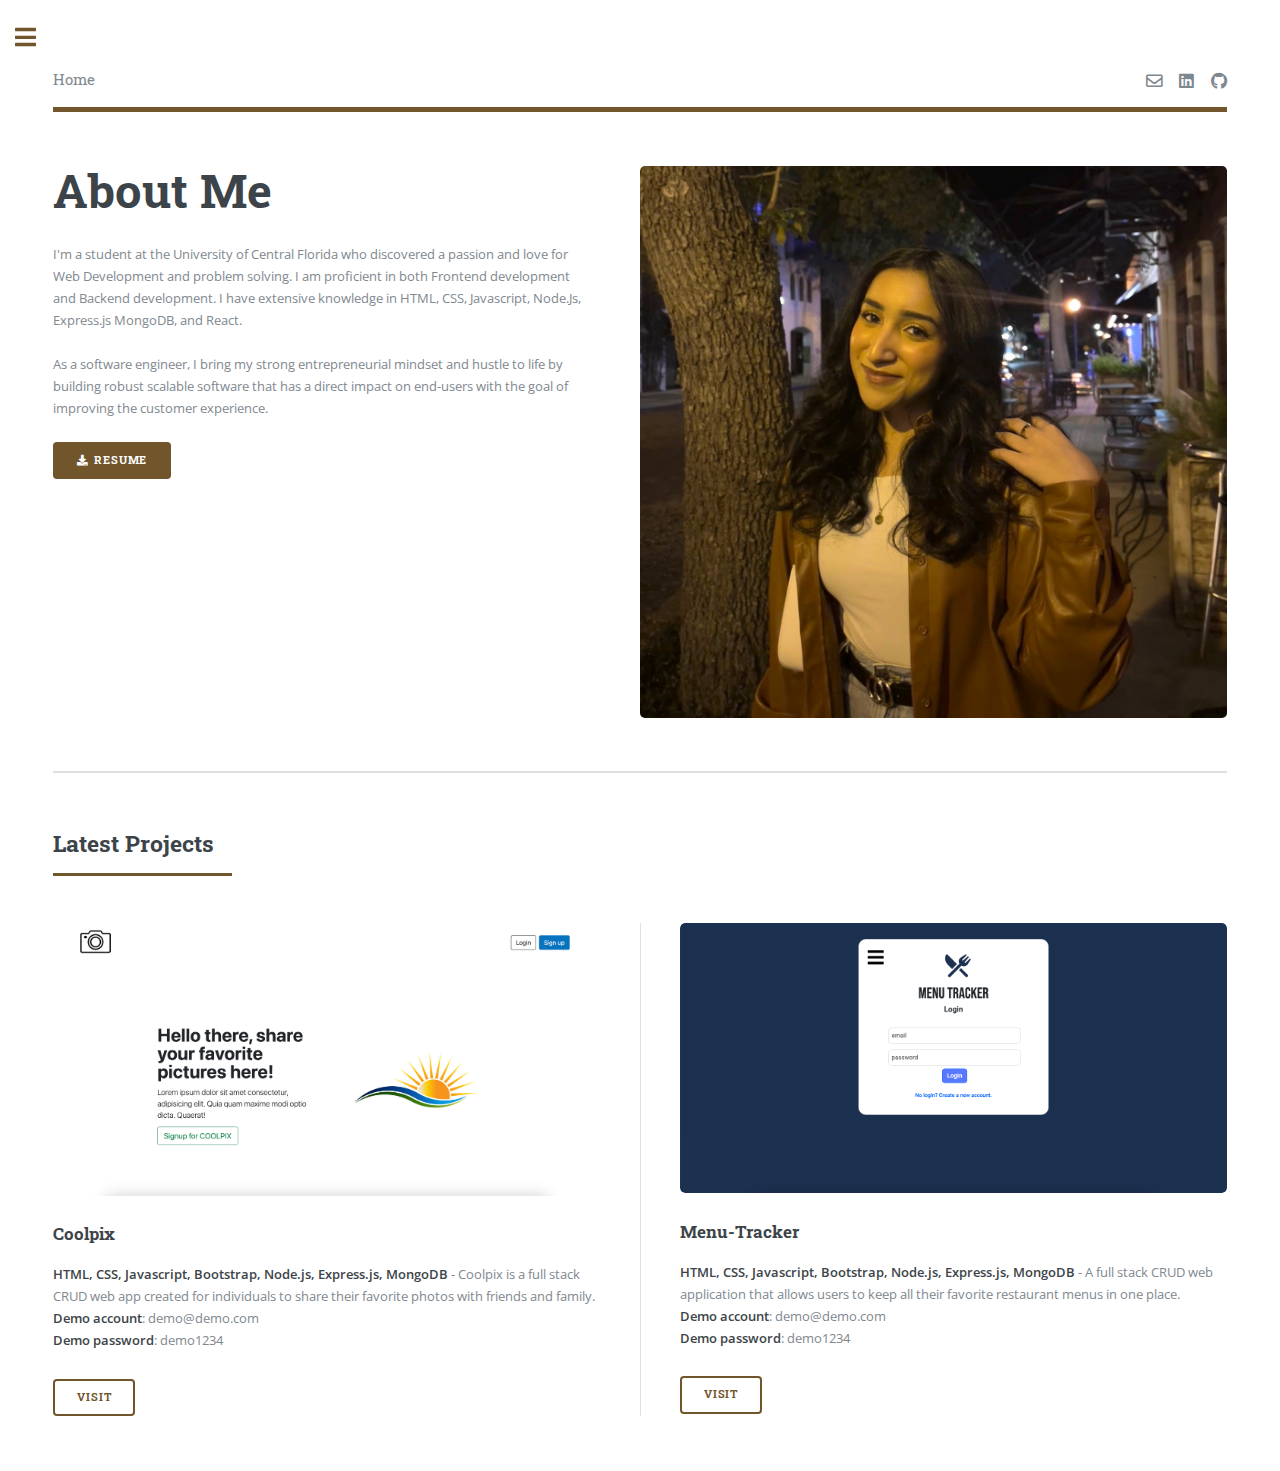
==== aboutme.html @ aa2e0d95 "updated resume" ====
<!DOCTYPE HTML>
<html>
	<head>
		<title>Fatima Basharat Portfolio</title>
		<meta charset="utf-8" />
		<meta name="viewport" content="width=device-width, initial-scale=1, user-scalable=no" />
		<link rel="stylesheet" href="assets/css/main.css" />
		
		<meta name="author" content="Fatima Basharat">
		<meta name="description" content="Fatima Basharat' Portfolio, Projects">
		<meta name="keywords" content="fatima, basharat, projects, javascript, node.js, express.js">
		
		

<!-- FAVICON FILES -->
<link href="images/icons/fav/favicon.ico" rel="shortcut icon">
<link href="images/icons/fav/favicon-16x16.png" rel="shortcut icon" sizes="16x16">
<link href="images/icons/fav/favicon-32x32.png" rel="shortcut icon" sizes="32x32">
<link href="images/icons/fav/apple-touch-icon-192x192.png" rel="apple-touch-icon" sizes="192x192">
<link href="images/icons/fav/apple-touch-icon-512x512.png" rel="apple-touch-icon" sizes="512x512">
<link href="images/icons/fav/apple-touch-icon.png" rel="apple-touch-icon">
		
 
	</head>
	<body id="container" class="is-preload">

		<!-- Wrapper -->
			<div id="wrapper">

				<!-- Main -->
					<div id="main">
						<div class="inner">

							<!-- Header -->
								<header id="header">
									<a href="index.html" class="logo">Home</a>
									<ul class="icons">
										<li><a name="Send Email" title="Send Email" href="mailto:fatimabasharat@knights.ucf.edu" class="icon fa-envelope"><span class="label">Email</span></a></li>
											<li><a title="Linked-In" target="_blank" href="https://www.linkedin.com/in/fatima-basharat-00a7381bb" class="icon brands fa-linkedin"><span class="label">Linked-In</span></a></li>
											<li><a title="Github" target="_blank" href="https://github.com/fatima-basharat" class="icon brands fa-github"><span class="label">Github</span></a></li>
										</ul>
								</header>

							<!-- Banner -->
								<section id="banner">
									<div class="content">
										<header>
											<h1>About Me</h1>
<span>I'm a student at the University of Central Florida who discovered a passion and love for Web Development and problem solving. I am proficient in both Frontend development and Backend development. I have extensive knowledge in HTML, CSS, Javascript, Node.Js, Express.js MongoDB, and React.</span><br /><br />
<span>As a software engineer, I bring my strong entrepreneurial mindset and hustle to life by building robust scalable software that has a direct impact on end-users with the goal of improving the customer experience.</span> <br /><br />

										</header>
										<!-- <p>Mini Del-Blurb saying why anyone would want to click on that button below and learn more about me.</p> -->
										<ul class="actions">
											<li><a href="Fatima Basharat Resume.pdf" download="Fatima Basharat Resume" class="button primary icon solid fa-download">Resume</a></li>
										</ul>
									</div>
									<span class="image object">
										<img src="images/myphoto.jpg" alt="" />
									</span>
								</section>


							<!-- Section -->
							<section>
								<header class="major">
									<h2>Latest Projects</h2>
								</header>
								<div class="posts">
								<article>
									<a a target="_blank" href="https://coolpix.onrender.com/" class="image"><img src="images/coolpix-pic.png" alt="" /></a>
									<h3>Coolpix</h3>
									<p><strong>HTML, CSS, Javascript, Bootstrap, Node.js, Express.js, MongoDB</strong> - Coolpix is a full stack CRUD web app created for individuals to share their favorite photos with friends and family.<br><strong>Demo account</strong>: demo@demo.com<br><strong>Demo password</strong>: demo1234</p>
									<ul class="actions">
										<li><a name="Coolpix" target="_blank" href="https://coolpix.onrender.com/" class="button">Visit</a></li>
									</ul>
								</article>

					
								<article>
									<a target="_blank" href="https://menu-app-uwjg.onrender.com/" class="image"><img src="images/menutracker.png" alt="" /></a>
									<h3>Menu-Tracker</h3>
									<p><strong>HTML, CSS, Javascript, Bootstrap, Node.js, Express.js, MongoDB</strong> - A full stack CRUD web application that allows users to keep all their favorite restaurant menus in one place.<br><strong>Demo account</strong>: demo@demo.com<br><strong>Demo password</strong>: demo1234</p>
									<ul class="actions">
										<li><a name="Menu-Tracker"  target="_blank" href="https://menu-app-uwjg.onrender.com/" class="button">Visit</a></li>
									</ul>
								</article>
							</div>
							</section>
						</div>
					</div>

				<!-- Sidebar -->
				<div id="sidebar">
					<div class="inner">
						<!-- Section -->
							<section>
								<header class="major">
									<h2>Get in touch</h2>
								</header>
								<p>Reach out and let's start a conversation!</p>
								<ul class="contact">
									<li class="icon solid fa-envelope"><a name="Email" target="_blank" href="mailto:fatimabasharat@knights.ucf.edu">fatimabasharat@knights.ucf.edu</a></li>
									<li class="icon brands fa-linkedin"><a name="Linked-In" target="_blank" href="https://linkedin.com/in/fatima-basharat-00a7381bb">LinkedIn</a></li>
									<li class="icon brands fa-github"><a name="Github" target="_blank" href="https://github.com/fatima-basharat">Github</a></li>
							  </ul>
							</section>

			
					</div>
				</div>

			</div>

		<!-- Scripts -->
			<script src="assets/js/jquery.min.js"></script>
			<script src="assets/js/browser.min.js"></script>
			<script src="assets/js/breakpoints.min.js"></script>
			<script src="assets/js/util.js"></script>
			<script src="https://cdnjs.cloudflare.com/ajax/libs/gsap/3.8.0/gsap.min.js"></script>
			<script src="assets/js/main.js"></script>
	</body>
	<!--Editorial by HTML5 UP-->
</html>
---- assets/css/main.css ----
@import url(fontawesome-all.min.css);
@import url("https://fonts.googleapis.com/css?family=Open+Sans:400,600,400italic,600italic|Roboto+Slab:400,700");
/*
	Editorial by HTML5 UP
	html5up.net | @ajlkn
	Free for personal and commercial use under the CCA 3.0 license (html5up.net/license)
*/
html, body, div, span, applet, object,
iframe, h1, h2, h3, h4, h5, h6, p, blockquote,
pre, a, abbr, acronym, address, big, cite,
code, del, dfn, em, img, ins, kbd, q, s, samp,
small, strike, strong, sub, sup, tt, var, b,
u, i, center, dl, dt, dd, ol, ul, li, fieldset,
form, label, legend, table, caption, tbody,
tfoot, thead, tr, th, td, article, aside,
canvas, details, embed, figure, figcaption,
footer, header, hgroup, menu, nav, output, ruby,
section, summary, time, mark, audio, video {
  margin: 0;
  padding: 0;
  border: 0;
  font-size: 100%;
  font: inherit;
  vertical-align: baseline; }

article, aside, details, figcaption, figure,
footer, header, hgroup, menu, nav, section {
  display: block; }

body {
  line-height: 1; }

ol, ul {
  list-style: none; }

blockquote, q {
  quotes: none; }
  blockquote:before, blockquote:after, q:before, q:after {
    content: '';
    content: none; }

table {
  border-collapse: collapse;
  border-spacing: 0; }

body {
  -webkit-text-size-adjust: none; }

mark {
  background-color: transparent;
  color: inherit; }

input::-moz-focus-inner {
  border: 0;
  padding: 0; }

input, select, textarea {
  -moz-appearance: none;
  -webkit-appearance: none;
  -ms-appearance: none;
  appearance: none; }

/* Basic */
@-ms-viewport {
  width: device-width; }

body {
  -ms-overflow-style: scrollbar; }

@media screen and (max-width: 480px) {
  html, body {
    min-width: 320px; } }

html {
  box-sizing: border-box; }

*, *:before, *:after {
  box-sizing: inherit; }

body {
  background: #ffffff; }
  body.is-preload *, body.is-preload *:before, body.is-preload *:after, body.is-resizing *, body.is-resizing *:before, body.is-resizing *:after {
    -moz-animation: none !important;
    -webkit-animation: none !important;
    -ms-animation: none !important;
    animation: none !important;
    -moz-transition: none !important;
    -webkit-transition: none !important;
    -ms-transition: none !important;
    transition: none !important; }

/* Type */
body, input, select, textarea {
  color: #7f888f;
  font-family: "Open Sans", sans-serif;
  font-size: 13pt;
  font-weight: 400;
  line-height: 1.65; }
  @media screen and (max-width: 1680px) {
    body, input, select, textarea {
      font-size: 11pt; } }
  @media screen and (max-width: 1280px) {
    body, input, select, textarea {
      font-size: 10pt; } }
  @media screen and (max-width: 360px) {
    body, input, select, textarea {
      font-size: 9pt; } }

a {
  -moz-transition: color 0.2s ease-in-out, border-bottom-color 0.2s ease-in-out;
  -webkit-transition: color 0.2s ease-in-out, border-bottom-color 0.2s ease-in-out;
  -ms-transition: color 0.2s ease-in-out, border-bottom-color 0.2s ease-in-out;
  transition: color 0.2s ease-in-out, border-bottom-color 0.2s ease-in-out;
  border-bottom: dotted 1px;
  /* color: #f56a6a; */
  color: rgb(113,85,43);
  text-decoration: none; }
  a:hover {
    border-bottom-color: rgb(113,85,43);
    color: rgb(113,85,43) !important; }
    a:hover strong {
      color: inherit; }

strong, b {
  color: #3d4449;
  font-weight: 600; }

em, i {
  font-style: italic; }

p {
  margin: 0 0 2em 0; }

h1, h2, h3, h4, h5, h6 {
  color: #3d4449;
  font-family: "Roboto Slab", serif;
  font-weight: 700;
  line-height: 1.5;
  margin: 0 0 1em 0; }
  h1 a, h2 a, h3 a, h4 a, h5 a, h6 a {
    color: inherit;
    text-decoration: none;
    border-bottom: 0; }

h1 {
  font-size: 4em;
  margin: 0 0 0.5em 0;
  line-height: 1.3; }

h2 {
  font-size: 1.75em; }

h3 {
  font-size: 1.25em; }

h4 {
  font-size: 1.1em; }

h5 {
  font-size: 0.9em; }

h6 {
  font-size: 0.7em; }

@media screen and (max-width: 1680px) {
  h1 {
    font-size: 3.5em; } }

@media screen and (max-width: 980px) {
  h1 {
    font-size: 3.25em; } }

@media screen and (max-width: 736px) {
  h1 {
    font-size: 2em;
    line-height: 1.4; }
  h2 {
    font-size: 1.5em; } }

sub {
  font-size: 0.8em;
  position: relative;
  top: 0.5em; }

sup {
  font-size: 0.8em;
  position: relative;
  top: -0.5em; }

blockquote {
  border-left: solid 3px rgba(210, 215, 217, 0.75);
  font-style: italic;
  margin: 0 0 2em 0;
  padding: 0.5em 0 0.5em 2em; }

code {
  background: rgba(230, 235, 237, 0.25);
  border-radius: 0.375em;
  border: solid 1px rgba(210, 215, 217, 0.75);
  font-family: "Courier New", monospace;
  font-size: 0.9em;
  margin: 0 0.25em;
  padding: 0.25em 0.65em; }

pre {
  -webkit-overflow-scrolling: touch;
  font-family: "Courier New", monospace;
  font-size: 0.9em;
  margin: 0 0 2em 0; }
  pre code {
    display: block;
    line-height: 1.75;
    padding: 1em 1.5em;
    overflow-x: auto; }

hr {
  border: 0;
  border-bottom: solid 1px rgb(113,85,43);
  margin: 2em 0; }
  hr.major {
    margin: 3em 0; }

.align-left {
  text-align: left; }

.align-center {
  text-align: center; }

.align-right {
  text-align: right; }

/* Row */
.row {
  display: flex;
  flex-wrap: wrap;
  box-sizing: border-box;
  align-items: stretch; }
  .row > * {
    box-sizing: border-box; }
  .row.gtr-uniform > * > :last-child {
    margin-bottom: 0; }
  .row.aln-left {
    justify-content: flex-start; }
  .row.aln-center {
    justify-content: center; }
  .row.aln-right {
    justify-content: flex-end; }
  .row.aln-top {
    align-items: flex-start; }
  .row.aln-middle {
    align-items: center; }
  .row.aln-bottom {
    align-items: flex-end; }
  .row > .imp {
    order: -1; }
  .row > .col-1 {
    width: 8.33333%; }
  .row > .off-1 {
    margin-left: 8.33333%; }
  .row > .col-2 {
    width: 16.66667%; }
  .row > .off-2 {
    margin-left: 16.66667%; }
  .row > .col-3 {
    width: 25%; }
  .row > .off-3 {
    margin-left: 25%; }
  .row > .col-4 {
    width: 33.33333%; }
  .row > .off-4 {
    margin-left: 33.33333%; }
  .row > .col-5 {
    width: 41.66667%; }
  .row > .off-5 {
    margin-left: 41.66667%; }
  .row > .col-6 {
    width: 50%; }
  .row > .off-6 {
    margin-left: 50%; }
  .row > .col-7 {
    width: 58.33333%; }
  .row > .off-7 {
    margin-left: 58.33333%; }
  .row > .col-8 {
    width: 66.66667%; }
  .row > .off-8 {
    margin-left: 66.66667%; }
  .row > .col-9 {
    width: 75%; }
  .row > .off-9 {
    margin-left: 75%; }
  .row > .col-10 {
    width: 83.33333%; }
  .row > .off-10 {
    margin-left: 83.33333%; }
  .row > .col-11 {
    width: 91.66667%; }
  .row > .off-11 {
    margin-left: 91.66667%; }
  .row > .col-12 {
    width: 100%; }
  .row > .off-12 {
    margin-left: 100%; }
  .row.gtr-0 {
    margin-top: 0;
    margin-left: 0em; }
    .row.gtr-0 > * {
      padding: 0 0 0 0em; }
    .row.gtr-0.gtr-uniform {
      margin-top: 0em; }
      .row.gtr-0.gtr-uniform > * {
        padding-top: 0em; }
  .row.gtr-25 {
    margin-top: 0;
    margin-left: -0.375em; }
    .row.gtr-25 > * {
      padding: 0 0 0 0.375em; }
    .row.gtr-25.gtr-uniform {
      margin-top: -0.375em; }
      .row.gtr-25.gtr-uniform > * {
        padding-top: 0.375em; }
  .row.gtr-50 {
    margin-top: 0;
    margin-left: -0.75em; }
    .row.gtr-50 > * {
      padding: 0 0 0 0.75em; }
    .row.gtr-50.gtr-uniform {
      margin-top: -0.75em; }
      .row.gtr-50.gtr-uniform > * {
        padding-top: 0.75em; }
  .row {
    margin-top: 0;
    margin-left: -1.5em; }
    .row > * {
      padding: 0 0 0 1.5em; }
    .row.gtr-uniform {
      margin-top: -1.5em; }
      .row.gtr-uniform > * {
        padding-top: 1.5em; }
  .row.gtr-150 {
    margin-top: 0;
    margin-left: -2.25em; }
    .row.gtr-150 > * {
      padding: 0 0 0 2.25em; }
    .row.gtr-150.gtr-uniform {
      margin-top: -2.25em; }
      .row.gtr-150.gtr-uniform > * {
        padding-top: 2.25em; }
  .row.gtr-200 {
    margin-top: 0;
    margin-left: -3em; }
    .row.gtr-200 > * {
      padding: 0 0 0 3em; }
    .row.gtr-200.gtr-uniform {
      margin-top: -3em; }
      .row.gtr-200.gtr-uniform > * {
        padding-top: 3em; }
  @media screen and (max-width: 1680px) {
    .row {
      display: flex;
      flex-wrap: wrap;
      box-sizing: border-box;
      align-items: stretch; }
      .row > * {
        box-sizing: border-box; }
      .row.gtr-uniform > * > :last-child {
        margin-bottom: 0; }
      .row.aln-left {
        justify-content: flex-start; }
      .row.aln-center {
        justify-content: center; }
      .row.aln-right {
        justify-content: flex-end; }
      .row.aln-top {
        align-items: flex-start; }
      .row.aln-middle {
        align-items: center; }
      .row.aln-bottom {
        align-items: flex-end; }
      .row > .imp-xlarge {
        order: -1; }
      .row > .col-1-xlarge {
        width: 8.33333%; }
      .row > .off-1-xlarge {
        margin-left: 8.33333%; }
      .row > .col-2-xlarge {
        width: 16.66667%; }
      .row > .off-2-xlarge {
        margin-left: 16.66667%; }
      .row > .col-3-xlarge {
        width: 25%; }
      .row > .off-3-xlarge {
        margin-left: 25%; }
      .row > .col-4-xlarge {
        width: 33.33333%; }
      .row > .off-4-xlarge {
        margin-left: 33.33333%; }
      .row > .col-5-xlarge {
        width: 41.66667%; }
      .row > .off-5-xlarge {
        margin-left: 41.66667%; }
      .row > .col-6-xlarge {
        width: 50%; }
      .row > .off-6-xlarge {
        margin-left: 50%; }
      .row > .col-7-xlarge {
        width: 58.33333%; }
      .row > .off-7-xlarge {
        margin-left: 58.33333%; }
      .row > .col-8-xlarge {
        width: 66.66667%; }
      .row > .off-8-xlarge {
        margin-left: 66.66667%; }
      .row > .col-9-xlarge {
        width: 75%; }
      .row > .off-9-xlarge {
        margin-left: 75%; }
      .row > .col-10-xlarge {
        width: 83.33333%; }
      .row > .off-10-xlarge {
        margin-left: 83.33333%; }
      .row > .col-11-xlarge {
        width: 91.66667%; }
      .row > .off-11-xlarge {
        margin-left: 91.66667%; }
      .row > .col-12-xlarge {
        width: 100%; }
      .row > .off-12-xlarge {
        margin-left: 100%; }
      .row.gtr-0 {
        margin-top: 0;
        margin-left: 0em; }
        .row.gtr-0 > * {
          padding: 0 0 0 0em; }
        .row.gtr-0.gtr-uniform {
          margin-top: 0em; }
          .row.gtr-0.gtr-uniform > * {
            padding-top: 0em; }
      .row.gtr-25 {
        margin-top: 0;
        margin-left: -0.375em; }
        .row.gtr-25 > * {
          padding: 0 0 0 0.375em; }
        .row.gtr-25.gtr-uniform {
          margin-top: -0.375em; }
          .row.gtr-25.gtr-uniform > * {
            padding-top: 0.375em; }
      .row.gtr-50 {
        margin-top: 0;
        margin-left: -0.75em; }
        .row.gtr-50 > * {
          padding: 0 0 0 0.75em; }
        .row.gtr-50.gtr-uniform {
          margin-top: -0.75em; }
          .row.gtr-50.gtr-uniform > * {
            padding-top: 0.75em; }
      .row {
        margin-top: 0;
        margin-left: -1.5em; }
        .row > * {
          padding: 0 0 0 1.5em; }
        .row.gtr-uniform {
          margin-top: -1.5em; }
          .row.gtr-uniform > * {
            padding-top: 1.5em; }
      .row.gtr-150 {
        margin-top: 0;
        margin-left: -2.25em; }
        .row.gtr-150 > * {
          padding: 0 0 0 2.25em; }
        .row.gtr-150.gtr-uniform {
          margin-top: -2.25em; }
          .row.gtr-150.gtr-uniform > * {
            padding-top: 2.25em; }
      .row.gtr-200 {
        margin-top: 0;
        margin-left: -3em; }
        .row.gtr-200 > * {
          padding: 0 0 0 3em; }
        .row.gtr-200.gtr-uniform {
          margin-top: -3em; }
          .row.gtr-200.gtr-uniform > * {
            padding-top: 3em; } }
  @media screen and (max-width: 1280px) {
    .row {
      display: flex;
      flex-wrap: wrap;
      box-sizing: border-box;
      align-items: stretch; }
      .row > * {
        box-sizing: border-box; }
      .row.gtr-uniform > * > :last-child {
        margin-bottom: 0; }
      .row.aln-left {
        justify-content: flex-start; }
      .row.aln-center {
        justify-content: center; }
      .row.aln-right {
        justify-content: flex-end; }
      .row.aln-top {
        align-items: flex-start; }
      .row.aln-middle {
        align-items: center; }
      .row.aln-bottom {
        align-items: flex-end; }
      .row > .imp-large {
        order: -1; }
      .row > .col-1-large {
        width: 8.33333%; }
      .row > .off-1-large {
        margin-left: 8.33333%; }
      .row > .col-2-large {
        width: 16.66667%; }
      .row > .off-2-large {
        margin-left: 16.66667%; }
      .row > .col-3-large {
        width: 25%; }
      .row > .off-3-large {
        margin-left: 25%; }
      .row > .col-4-large {
        width: 33.33333%; }
      .row > .off-4-large {
        margin-left: 33.33333%; }
      .row > .col-5-large {
        width: 41.66667%; }
      .row > .off-5-large {
        margin-left: 41.66667%; }
      .row > .col-6-large {
        width: 50%; }
      .row > .off-6-large {
        margin-left: 50%; }
      .row > .col-7-large {
        width: 58.33333%; }
      .row > .off-7-large {
        margin-left: 58.33333%; }
      .row > .col-8-large {
        width: 66.66667%; }
      .row > .off-8-large {
        margin-left: 66.66667%; }
      .row > .col-9-large {
        width: 75%; }
      .row > .off-9-large {
        margin-left: 75%; }
      .row > .col-10-large {
        width: 83.33333%; }
      .row > .off-10-large {
        margin-left: 83.33333%; }
      .row > .col-11-large {
        width: 91.66667%; }
      .row > .off-11-large {
        margin-left: 91.66667%; }
      .row > .col-12-large {
        width: 100%; }
      .row > .off-12-large {
        margin-left: 100%; }
      .row.gtr-0 {
        margin-top: 0;
        margin-left: 0em; }
        .row.gtr-0 > * {
          padding: 0 0 0 0em; }
        .row.gtr-0.gtr-uniform {
          margin-top: 0em; }
          .row.gtr-0.gtr-uniform > * {
            padding-top: 0em; }
      .row.gtr-25 {
        margin-top: 0;
        margin-left: -0.375em; }
        .row.gtr-25 > * {
          padding: 0 0 0 0.375em; }
        .row.gtr-25.gtr-uniform {
          margin-top: -0.375em; }
          .row.gtr-25.gtr-uniform > * {
            padding-top: 0.375em; }
      .row.gtr-50 {
        margin-top: 0;
        margin-left: -0.75em; }
        .row.gtr-50 > * {
          padding: 0 0 0 0.75em; }
        .row.gtr-50.gtr-uniform {
          margin-top: -0.75em; }
          .row.gtr-50.gtr-uniform > * {
            padding-top: 0.75em; }
      .row {
        margin-top: 0;
        margin-left: -1.5em; }
        .row > * {
          padding: 0 0 0 1.5em; }
        .row.gtr-uniform {
          margin-top: -1.5em; }
          .row.gtr-uniform > * {
            padding-top: 1.5em; }
      .row.gtr-150 {
        margin-top: 0;
        margin-left: -2.25em; }
        .row.gtr-150 > * {
          padding: 0 0 0 2.25em; }
        .row.gtr-150.gtr-uniform {
          margin-top: -2.25em; }
          .row.gtr-150.gtr-uniform > * {
            padding-top: 2.25em; }
      .row.gtr-200 {
        margin-top: 0;
        margin-left: -3em; }
        .row.gtr-200 > * {
          padding: 0 0 0 3em; }
        .row.gtr-200.gtr-uniform {
          margin-top: -3em; }
          .row.gtr-200.gtr-uniform > * {
            padding-top: 3em; } }
  @media screen and (max-width: 980px) {
    .row {
      display: flex;
      flex-wrap: wrap;
      box-sizing: border-box;
      align-items: stretch; }
      .row > * {
        box-sizing: border-box; }
      .row.gtr-uniform > * > :last-child {
        margin-bottom: 0; }
      .row.aln-left {
        justify-content: flex-start; }
      .row.aln-center {
        justify-content: center; }
      .row.aln-right {
        justify-content: flex-end; }
      .row.aln-top {
        align-items: flex-start; }
      .row.aln-middle {
        align-items: center; }
      .row.aln-bottom {
        align-items: flex-end; }
      .row > .imp-medium {
        order: -1; }
      .row > .col-1-medium {
        width: 8.33333%; }
      .row > .off-1-medium {
        margin-left: 8.33333%; }
      .row > .col-2-medium {
        width: 16.66667%; }
      .row > .off-2-medium {
        margin-left: 16.66667%; }
      .row > .col-3-medium {
        width: 25%; }
      .row > .off-3-medium {
        margin-left: 25%; }
      .row > .col-4-medium {
        width: 33.33333%; }
      .row > .off-4-medium {
        margin-left: 33.33333%; }
      .row > .col-5-medium {
        width: 41.66667%; }
      .row > .off-5-medium {
        margin-left: 41.66667%; }
      .row > .col-6-medium {
        width: 50%; }
      .row > .off-6-medium {
        margin-left: 50%; }
      .row > .col-7-medium {
        width: 58.33333%; }
      .row > .off-7-medium {
        margin-left: 58.33333%; }
      .row > .col-8-medium {
        width: 66.66667%; }
      .row > .off-8-medium {
        margin-left: 66.66667%; }
      .row > .col-9-medium {
        width: 75%; }
      .row > .off-9-medium {
        margin-left: 75%; }
      .row > .col-10-medium {
        width: 83.33333%; }
      .row > .off-10-medium {
        margin-left: 83.33333%; }
      .row > .col-11-medium {
        width: 91.66667%; }
      .row > .off-11-medium {
        margin-left: 91.66667%; }
      .row > .col-12-medium {
        width: 100%; }
      .row > .off-12-medium {
        margin-left: 100%; }
      .row.gtr-0 {
        margin-top: 0;
        margin-left: 0em; }
        .row.gtr-0 > * {
          padding: 0 0 0 0em; }
        .row.gtr-0.gtr-uniform {
          margin-top: 0em; }
          .row.gtr-0.gtr-uniform > * {
            padding-top: 0em; }
      .row.gtr-25 {
        margin-top: 0;
        margin-left: -0.375em; }
        .row.gtr-25 > * {
          padding: 0 0 0 0.375em; }
        .row.gtr-25.gtr-uniform {
          margin-top: -0.375em; }
          .row.gtr-25.gtr-uniform > * {
            padding-top: 0.375em; }
      .row.gtr-50 {
        margin-top: 0;
        margin-left: -0.75em; }
        .row.gtr-50 > * {
          padding: 0 0 0 0.75em; }
        .row.gtr-50.gtr-uniform {
          margin-top: -0.75em; }
          .row.gtr-50.gtr-uniform > * {
            padding-top: 0.75em; }
      .row {
        margin-top: 0;
        margin-left: -1.5em; }
        .row > * {
          padding: 0 0 0 1.5em; }
        .row.gtr-uniform {
          margin-top: -1.5em; }
          .row.gtr-uniform > * {
            padding-top: 1.5em; }
      .row.gtr-150 {
        margin-top: 0;
        margin-left: -2.25em; }
        .row.gtr-150 > * {
          padding: 0 0 0 2.25em; }
        .row.gtr-150.gtr-uniform {
          margin-top: -2.25em; }
          .row.gtr-150.gtr-uniform > * {
            padding-top: 2.25em; }
      .row.gtr-200 {
        margin-top: 0;
        margin-left: -3em; }
        .row.gtr-200 > * {
          padding: 0 0 0 3em; }
        .row.gtr-200.gtr-uniform {
          margin-top: -3em; }
          .row.gtr-200.gtr-uniform > * {
            padding-top: 3em; } }
  @media screen and (max-width: 736px) {
    .row {
      display: flex;
      flex-wrap: wrap;
      box-sizing: border-box;
      align-items: stretch; }
      .row > * {
        box-sizing: border-box; }
      .row.gtr-uniform > * > :last-child {
        margin-bottom: 0; }
      .row.aln-left {
        justify-content: flex-start; }
      .row.aln-center {
        justify-content: center; }
      .row.aln-right {
        justify-content: flex-end; }
      .row.aln-top {
        align-items: flex-start; }
      .row.aln-middle {
        align-items: center; }
      .row.aln-bottom {
        align-items: flex-end; }
      .row > .imp-small {
        order: -1; }
      .row > .col-1-small {
        width: 8.33333%; }
      .row > .off-1-small {
        margin-left: 8.33333%; }
      .row > .col-2-small {
        width: 16.66667%; }
      .row > .off-2-small {
        margin-left: 16.66667%; }
      .row > .col-3-small {
        width: 25%; }
      .row > .off-3-small {
        margin-left: 25%; }
      .row > .col-4-small {
        width: 33.33333%; }
      .row > .off-4-small {
        margin-left: 33.33333%; }
      .row > .col-5-small {
        width: 41.66667%; }
      .row > .off-5-small {
        margin-left: 41.66667%; }
      .row > .col-6-small {
        width: 50%; }
      .row > .off-6-small {
        margin-left: 50%; }
      .row > .col-7-small {
        width: 58.33333%; }
      .row > .off-7-small {
        margin-left: 58.33333%; }
      .row > .col-8-small {
        width: 66.66667%; }
      .row > .off-8-small {
        margin-left: 66.66667%; }
      .row > .col-9-small {
        width: 75%; }
      .row > .off-9-small {
        margin-left: 75%; }
      .row > .col-10-small {
        width: 83.33333%; }
      .row > .off-10-small {
        margin-left: 83.33333%; }
      .row > .col-11-small {
        width: 91.66667%; }
      .row > .off-11-small {
        margin-left: 91.66667%; }
      .row > .col-12-small {
        width: 100%; }
      .row > .off-12-small {
        margin-left: 100%; }
      .row.gtr-0 {
        margin-top: 0;
        margin-left: 0em; }
        .row.gtr-0 > * {
          padding: 0 0 0 0em; }
        .row.gtr-0.gtr-uniform {
          margin-top: 0em; }
          .row.gtr-0.gtr-uniform > * {
            padding-top: 0em; }
      .row.gtr-25 {
        margin-top: 0;
        margin-left: -0.375em; }
        .row.gtr-25 > * {
          padding: 0 0 0 0.375em; }
        .row.gtr-25.gtr-uniform {
          margin-top: -0.375em; }
          .row.gtr-25.gtr-uniform > * {
            padding-top: 0.375em; }
      .row.gtr-50 {
        margin-top: 0;
        margin-left: -0.75em; }
        .row.gtr-50 > * {
          padding: 0 0 0 0.75em; }
        .row.gtr-50.gtr-uniform {
          margin-top: -0.75em; }
          .row.gtr-50.gtr-uniform > * {
            padding-top: 0.75em; }
      .row {
        margin-top: 0;
        margin-left: -1.5em; }
        .row > * {
          padding: 0 0 0 1.5em; }
        .row.gtr-uniform {
          margin-top: -1.5em; }
          .row.gtr-uniform > * {
            padding-top: 1.5em; }
      .row.gtr-150 {
        margin-top: 0;
        margin-left: -2.25em; }
        .row.gtr-150 > * {
          padding: 0 0 0 2.25em; }
        .row.gtr-150.gtr-uniform {
          margin-top: -2.25em; }
          .row.gtr-150.gtr-uniform > * {
            padding-top: 2.25em; }
      .row.gtr-200 {
        margin-top: 0;
        margin-left: -3em; }
        .row.gtr-200 > * {
          padding: 0 0 0 3em; }
        .row.gtr-200.gtr-uniform {
          margin-top: -3em; }
          .row.gtr-200.gtr-uniform > * {
            padding-top: 3em; } }
  @media screen and (max-width: 480px) {
    .row {
      display: flex;
      flex-wrap: wrap;
      box-sizing: border-box;
      align-items: stretch; }
      .row > * {
        box-sizing: border-box; }
      .row.gtr-uniform > * > :last-child {
        margin-bottom: 0; }
      .row.aln-left {
        justify-content: flex-start; }
      .row.aln-center {
        justify-content: center; }
      .row.aln-right {
        justify-content: flex-end; }
      .row.aln-top {
        align-items: flex-start; }
      .row.aln-middle {
        align-items: center; }
      .row.aln-bottom {
        align-items: flex-end; }
      .row > .imp-xsmall {
        order: -1; }
      .row > .col-1-xsmall {
        width: 8.33333%; }
      .row > .off-1-xsmall {
        margin-left: 8.33333%; }
      .row > .col-2-xsmall {
        width: 16.66667%; }
      .row > .off-2-xsmall {
        margin-left: 16.66667%; }
      .row > .col-3-xsmall {
        width: 25%; }
      .row > .off-3-xsmall {
        margin-left: 25%; }
      .row > .col-4-xsmall {
        width: 33.33333%; }
      .row > .off-4-xsmall {
        margin-left: 33.33333%; }
      .row > .col-5-xsmall {
        width: 41.66667%; }
      .row > .off-5-xsmall {
        margin-left: 41.66667%; }
      .row > .col-6-xsmall {
        width: 50%; }
      .row > .off-6-xsmall {
        margin-left: 50%; }
      .row > .col-7-xsmall {
        width: 58.33333%; }
      .row > .off-7-xsmall {
        margin-left: 58.33333%; }
      .row > .col-8-xsmall {
        width: 66.66667%; }
      .row > .off-8-xsmall {
        margin-left: 66.66667%; }
      .row > .col-9-xsmall {
        width: 75%; }
      .row > .off-9-xsmall {
        margin-left: 75%; }
      .row > .col-10-xsmall {
        width: 83.33333%; }
      .row > .off-10-xsmall {
        margin-left: 83.33333%; }
      .row > .col-11-xsmall {
        width: 91.66667%; }
      .row > .off-11-xsmall {
        margin-left: 91.66667%; }
      .row > .col-12-xsmall {
        width: 100%; }
      .row > .off-12-xsmall {
        margin-left: 100%; }
      .row.gtr-0 {
        margin-top: 0;
        margin-left: 0em; }
        .row.gtr-0 > * {
          padding: 0 0 0 0em; }
        .row.gtr-0.gtr-uniform {
          margin-top: 0em; }
          .row.gtr-0.gtr-uniform > * {
            padding-top: 0em; }
      .row.gtr-25 {
        margin-top: 0;
        margin-left: -0.375em; }
        .row.gtr-25 > * {
          padding: 0 0 0 0.375em; }
        .row.gtr-25.gtr-uniform {
          margin-top: -0.375em; }
          .row.gtr-25.gtr-uniform > * {
            padding-top: 0.375em; }
      .row.gtr-50 {
        margin-top: 0;
        margin-left: -0.75em; }
        .row.gtr-50 > * {
          padding: 0 0 0 0.75em; }
        .row.gtr-50.gtr-uniform {
          margin-top: -0.75em; }
          .row.gtr-50.gtr-uniform > * {
            padding-top: 0.75em; }
      .row {
        margin-top: 0;
        margin-left: -1.5em; }
        .row > * {
          padding: 0 0 0 1.5em; }
        .row.gtr-uniform {
          margin-top: -1.5em; }
          .row.gtr-uniform > * {
            padding-top: 1.5em; }
      .row.gtr-150 {
        margin-top: 0;
        margin-left: -2.25em; }
        .row.gtr-150 > * {
          padding: 0 0 0 2.25em; }
        .row.gtr-150.gtr-uniform {
          margin-top: -2.25em; }
          .row.gtr-150.gtr-uniform > * {
            padding-top: 2.25em; }
      .row.gtr-200 {
        margin-top: 0;
        margin-left: -3em; }
        .row.gtr-200 > * {
          padding: 0 0 0 3em; }
        .row.gtr-200.gtr-uniform {
          margin-top: -3em; }
          .row.gtr-200.gtr-uniform > * {
            padding-top: 3em; } }

/* Section/Article */
section.special, article.special {
  text-align: center; }

header p {
  font-family: "Roboto Slab", serif;
  font-size: 1em;
  font-weight: 400;
  letter-spacing: 0.075em;
  margin-top: -0.5em;
  text-transform: uppercase; }

header.major > :last-child {
  border-bottom: solid 3px rgb(113,85,43);
  display: inline-block;
  margin: 0 0 2em 0;
  padding: 0 0.75em 0.5em 0; }

header.main > :last-child {
  margin: 0 0 1em 0; }

/* Form */
form {
  margin: 0 0 2em 0; }

label {
  color: #3d4449;
  display: block;
  font-size: 0.9em;
  font-weight: 600;
  margin: 0 0 1em 0; }

input[type="text"],
input[type="password"],
input[type="email"],
input[type="tel"],
input[type="search"],
input[type="url"],
select,
textarea {
  -moz-appearance: none;
  -webkit-appearance: none;
  -ms-appearance: none;
  appearance: none;
  background: #ffffff;
  border-radius: 0.375em;
  border: none;
  border: solid 1px rgba(210, 215, 217, 0.75);
  color: inherit;
  display: block;
  outline: 0;
  padding: 0 1em;
  text-decoration: none;
  width: 100%; }
  input[type="text"]:invalid,
  input[type="password"]:invalid,
  input[type="email"]:invalid,
  input[type="tel"]:invalid,
  input[type="search"]:invalid,
  input[type="url"]:invalid,
  select:invalid,
  textarea:invalid {
    box-shadow: none; }
  input[type="text"]:focus,
  input[type="password"]:focus,
  input[type="email"]:focus,
  input[type="tel"]:focus,
  input[type="search"]:focus,
  input[type="url"]:focus,
  select:focus,
  textarea:focus {
    border-color: rgb(113,85,43);
    box-shadow: 0 0 0 1px rgb(113,85,43); }

select {
  background-image: url("data:image/svg+xml;charset=utf8,%3Csvg xmlns='http://www.w3.org/2000/svg' width='40' height='40' preserveAspectRatio='none' viewBox='0 0 40 40'%3E%3Cpath d='M9.4,12.3l10.4,10.4l10.4-10.4c0.2-0.2,0.5-0.4,0.9-0.4c0.3,0,0.6,0.1,0.9,0.4l3.3,3.3c0.2,0.2,0.4,0.5,0.4,0.9 c0,0.4-0.1,0.6-0.4,0.9L20.7,31.9c-0.2,0.2-0.5,0.4-0.9,0.4c-0.3,0-0.6-0.1-0.9-0.4L4.3,17.3c-0.2-0.2-0.4-0.5-0.4-0.9 c0-0.4,0.1-0.6,0.4-0.9l3.3-3.3c0.2-0.2,0.5-0.4,0.9-0.4S9.1,12.1,9.4,12.3z' fill='rgba(210, 215, 217, 0.75)' /%3E%3C/svg%3E");
  background-size: 1.25em;
  background-repeat: no-repeat;
  background-position: calc(100% - 1em) center;
  height: 2.75em;
  padding-right: 2.75em;
  text-overflow: ellipsis; }
  select option {
    color: #3d4449;
    background: #ffffff; }
  select:focus::-ms-value {
    background-color: transparent; }
  select::-ms-expand {
    display: none; }

input[type="text"],
input[type="password"],
input[type="email"],
input[type="tel"],
input[type="search"],
input[type="url"],
select {
  height: 2.75em; }

textarea {
  padding: 0.75em 1em; }

input[type="checkbox"],
input[type="radio"] {
  -moz-appearance: none;
  -webkit-appearance: none;
  -ms-appearance: none;
  appearance: none;
  display: block;
  float: left;
  margin-right: -2em;
  opacity: 0;
  width: 1em;
  z-index: -1; }
  input[type="checkbox"] + label,
  input[type="radio"] + label {
    text-decoration: none;
    color: #7f888f;
    cursor: pointer;
    display: inline-block;
    font-size: 1em;
    font-weight: 400;
    padding-left: 2.4em;
    padding-right: 0.75em;
    position: relative; }
    input[type="checkbox"] + label:before,
    input[type="radio"] + label:before {
      -moz-osx-font-smoothing: grayscale;
      -webkit-font-smoothing: antialiased;
      display: inline-block;
      font-style: normal;
      font-variant: normal;
      text-rendering: auto;
      line-height: 1;
      text-transform: none !important;
      font-family: 'Font Awesome 5 Free';
      font-weight: 900; }
    input[type="checkbox"] + label:before,
    input[type="radio"] + label:before {
      background: #ffffff;
      border-radius: 0.375em;
      border: solid 1px rgba(210, 215, 217, 0.75);
      content: '';
      display: inline-block;
      font-size: 0.8em;
      height: 2.0625em;
      left: 0;
      line-height: 2.0625em;
      position: absolute;
      text-align: center;
      top: 0;
      width: 2.0625em; }
  input[type="checkbox"]:checked + label:before,
  input[type="radio"]:checked + label:before {
    background: #3d4449;
    border-color: #3d4449;
    color: #ffffff;
    content: '\f00c'; }
  input[type="checkbox"]:focus + label:before,
  input[type="radio"]:focus + label:before {
    border-color: rgb(113,85,43);
    box-shadow: 0 0 0 1px rgb(113,85,43); }

input[type="checkbox"] + label:before {
  border-radius: 0.375em; }

input[type="radio"] + label:before {
  border-radius: 100%; }

::-webkit-input-placeholder {
  color: #9fa3a6 !important;
  opacity: 1.0; }

:-moz-placeholder {
  color: #9fa3a6 !important;
  opacity: 1.0; }

::-moz-placeholder {
  color: #9fa3a6 !important;
  opacity: 1.0; }

:-ms-input-placeholder {
  color: #9fa3a6 !important;
  opacity: 1.0; }

/* Box */
.box {
  border-radius: 0.375em;
  border: solid 1px rgba(210, 215, 217, 0.75);
  margin-bottom: 2em;
  padding: 1.5em; }
  .box > :last-child,
  .box > :last-child > :last-child,
  .box > :last-child > :last-child > :last-child {
    margin-bottom: 0; }
  .box.alt {
    border: 0;
    border-radius: 0;
    padding: 0; }

/* Icon */
.icon {
  text-decoration: none;
  border-bottom: none;
  position: relative; }
  .icon:before {
    -moz-osx-font-smoothing: grayscale;
    -webkit-font-smoothing: antialiased;
    display: inline-block;
    font-style: normal;
    font-variant: normal;
    text-rendering: auto;
    line-height: 1;
    text-transform: none !important;
    font-family: 'Font Awesome 5 Free';
    font-weight: 400; }
  .icon > .label {
    display: none; }
  .icon:before {
    line-height: inherit; }
  .icon.solid:before {
    font-weight: 900; }
  .icon.brands:before {
    font-family: 'Font Awesome 5 Brands'; }

/* Image */
.image {
  border-radius: 0.375em;
  border: 0;
  display: inline-block;
  position: relative; }
  .image img {
    border-radius: 0.375em;
    display: block; }
  .image.left, .image.right {
    max-width: 40%; }
    .image.left img, .image.right img {
      width: 100%; }
  .image.left {
    float: left;
    padding: 0 1.5em 1em 0;
    top: 0.25em; }
  .image.right {
    float: right;
    padding: 0 0 1em 1.5em;
    top: 0.25em; }
  .image.fit {
    display: block;
    margin: 0 0 2em 0;
    width: 100%; }
    .image.fit img {
      width: 100%; }
  .image.main {
    display: block;
    margin: 0 0 3em 0;
    width: 100%; }
    .image.main img {
      width: 100%; }

a.image {
  overflow: hidden; }
  a.image img {
    -moz-transition: -moz-transform 0.2s ease;
    -webkit-transition: -webkit-transform 0.2s ease;
    -ms-transition: -ms-transform 0.2s ease;
    transition: transform 0.2s ease; }
  a.image:hover img {
    -moz-transform: scale(1.075);
    -webkit-transform: scale(1.075);
    -ms-transform: scale(1.075);
    transform: scale(1.075); }

/* List */
ol {
  list-style: decimal;
  margin: 0 0 2em 0;
  padding-left: 1.25em; }
  ol li {
    padding-left: 0.25em; }

ul {
  list-style: disc;
  margin: 0 0 2em 0;
  padding-left: 1em; }
  ul li {
    padding-left: 0.5em; }
  ul.alt {
    list-style: none;
    padding-left: 0; }
    ul.alt li {
      border-top: solid 1px rgba(210, 215, 217, 0.75);
      padding: 0.5em 0; }
      ul.alt li:first-child {
        border-top: 0;
        padding-top: 0; }

dl {
  margin: 0 0 2em 0; }
  dl dt {
    display: block;
    font-weight: 600;
    margin: 0 0 1em 0; }
  dl dd {
    margin-left: 2em; }

/* Actions */
ul.actions {
  display: -moz-flex;
  display: -webkit-flex;
  display: -ms-flex;
  display: flex;
  cursor: default;
  list-style: none;
  margin-left: -1em;
  padding-left: 0; }
  ul.actions li {
    padding: 0 0 0 1em;
    vertical-align: middle; }
  ul.actions.special {
    -moz-justify-content: center;
    -webkit-justify-content: center;
    -ms-justify-content: center;
    justify-content: center;
    width: 100%;
    margin-left: 0; }
    ul.actions.special li:first-child {
      padding-left: 0; }
  ul.actions.stacked {
    -moz-flex-direction: column;
    -webkit-flex-direction: column;
    -ms-flex-direction: column;
    flex-direction: column;
    margin-left: 0; }
    ul.actions.stacked li {
      padding: 1.3em 0 0 0; }
      ul.actions.stacked li:first-child {
        padding-top: 0; }
  ul.actions.fit {
    width: calc(100% + 1em); }
    ul.actions.fit li {
      -moz-flex-grow: 1;
      -webkit-flex-grow: 1;
      -ms-flex-grow: 1;
      flex-grow: 1;
      -moz-flex-shrink: 1;
      -webkit-flex-shrink: 1;
      -ms-flex-shrink: 1;
      flex-shrink: 1;
      width: 100%; }
      ul.actions.fit li > * {
        width: 100%; }
    ul.actions.fit.stacked {
      width: 100%; }

/* Icons */
ul.icons {
  cursor: default;
  list-style: none;
  padding-left: 0; }
  ul.icons li {
    display: inline-block;
    padding: 0 1em 0 0; }
    ul.icons li:last-child {
      padding-right: 0; }
    ul.icons li .icon {
      color: inherit; }
      ul.icons li .icon:before {
        font-size: 1.25em; }

/* Contact */
ul.contact {
  list-style: none;
  padding: 0; }
  ul.contact li {
    text-decoration: none;
    border-top: solid 1px rgba(210, 215, 217, 0.75);
    margin: 1.5em 0 0 0;
    padding: 1.5em 0 0 3em;
    position: relative; }
    ul.contact li:before {
      -moz-osx-font-smoothing: grayscale;
      -webkit-font-smoothing: antialiased;
      display: inline-block;
      font-style: normal;
      font-variant: normal;
      text-rendering: auto;
      line-height: 1;
      text-transform: none !important;
      font-family: 'Font Awesome 5 Free';
      font-weight: 400; }
    ul.contact li:before {
      color: rgb(113,85,43);
      display: inline-block;
      font-size: 1.5em;
      height: 1.125em;
      left: 0;
      line-height: 1.125em;
      position: absolute;
      text-align: center;
      top: 1em;
      width: 1.5em; }
    ul.contact li:first-child {
      border-top: 0;
      margin-top: 0;
      padding-top: 0; }
      ul.contact li:first-child:before {
        top: 0; }
    ul.contact li a {
      color: inherit; }

/* Pagination */
ul.pagination {
  cursor: default;
  list-style: none;
  padding-left: 0; }
  ul.pagination li {
    display: inline-block;
    padding-left: 0;
    vertical-align: middle; }
    ul.pagination li > .page {
      -moz-transition: background-color 0.2s ease-in-out, color 0.2s ease-in-out;
      -webkit-transition: background-color 0.2s ease-in-out, color 0.2s ease-in-out;
      -ms-transition: background-color 0.2s ease-in-out, color 0.2s ease-in-out;
      transition: background-color 0.2s ease-in-out, color 0.2s ease-in-out;
      border-bottom: 0;
      border-radius: 0.375em;
      display: inline-block;
      font-size: 0.8em;
      font-weight: 600;
      height: 2em;
      line-height: 2em;
      margin: 0 0.125em;
      min-width: 2em;
      padding: 0 0.5em;
      text-align: center; }
      ul.pagination li > .page.active {
        background-color: rgb(113,85,43);
        color: #ffffff !important; }
        ul.pagination li > .page.active:hover {
          background-color: rgb(204, 160, 95); }
        ul.pagination li > .page.active:active {
          background-color: rgb(113,85,43); }
    ul.pagination li:first-child {
      padding-right: 0.75em; }
    ul.pagination li:last-child {
      padding-left: 0.75em; }
  @media screen and (max-width: 480px) {
    ul.pagination li:nth-child(n+2):nth-last-child(n+2) {
      display: none; }
    ul.pagination li:first-child {
      padding-right: 0; } }

/* Table */
.table-wrapper {
  -webkit-overflow-scrolling: touch;
  overflow-x: auto; }

table {
  margin: 0 0 2em 0;
  width: 100%; }
  table tbody tr {
    border: solid 1px rgba(210, 215, 217, 0.75);
    border-left: 0;
    border-right: 0; }
    table tbody tr:nth-child(2n + 1) {
      background-color: rgba(230, 235, 237, 0.25); }
  table td {
    padding: 0.75em 0.75em; }
  table th {
    color: #3d4449;
    font-size: 0.9em;
    font-weight: 600;
    padding: 0 0.75em 0.75em 0.75em;
    text-align: left; }
  table thead {
    border-bottom: solid 2px rgba(210, 215, 217, 0.75); }
  table tfoot {
    border-top: solid 2px rgba(210, 215, 217, 0.75); }
  table.alt {
    border-collapse: separate; }
    table.alt tbody tr td {
      border: solid 1px rgba(210, 215, 217, 0.75);
      border-left-width: 0;
      border-top-width: 0; }
      table.alt tbody tr td:first-child {
        border-left-width: 1px; }
    table.alt tbody tr:first-child td {
      border-top-width: 1px; }
    table.alt thead {
      border-bottom: 0; }
    table.alt tfoot {
      border-top: 0; }

/* Button */
input[type="submit"],
input[type="reset"],
input[type="button"],
button,
.button {
  -moz-appearance: none;
  -webkit-appearance: none;
  -ms-appearance: none;
  appearance: none;
  -moz-transition: background-color 0.2s ease-in-out, color 0.2s ease-in-out;
  -webkit-transition: background-color 0.2s ease-in-out, color 0.2s ease-in-out;
  -ms-transition: background-color 0.2s ease-in-out, color 0.2s ease-in-out;
  transition: background-color 0.2s ease-in-out, color 0.2s ease-in-out;
  background-color: transparent;
  border-radius: 0.375em;
  border: 0;
  box-shadow: inset 0 0 0 2px rgb(113,85,43);
  color: rgb(113,85,43) !important;
  cursor: pointer;
  display: inline-block;
  font-family: "Roboto Slab", serif;
  font-size: 0.8em;
  font-weight: 700;
  height: 3.5em;
  letter-spacing: 0.075em;
  line-height: 3.5em;
  padding: 0 2.25em;
  text-align: center;
  text-decoration: none;
  text-transform: uppercase;
  white-space: nowrap; }
  input[type="submit"]:hover,
  input[type="reset"]:hover,
  input[type="button"]:hover,
  button:hover,
  .button:hover {
    background-color: rgb(204, 160, 95); }
  input[type="submit"]:active,
  input[type="reset"]:active,
  input[type="button"]:active,
  button:active,
  .button:active {
    background-color: rgb(204, 160, 95); }
  input[type="submit"].icon:before,
  input[type="reset"].icon:before,
  input[type="button"].icon:before,
  button.icon:before,
  .button.icon:before {
    margin-right: 0.5em; }
  input[type="submit"].fit,
  input[type="reset"].fit,
  input[type="button"].fit,
  button.fit,
  .button.fit {
    width: 100%; }
  input[type="submit"].small,
  input[type="reset"].small,
  input[type="button"].small,
  button.small,
  .button.small {
    font-size: 0.6em; }
  input[type="submit"].large,
  input[type="reset"].large,
  input[type="button"].large,
  button.large,
  .button.large {
    font-size: 1em;
    height: 3.65em;
    line-height: 3.65em; }
  input[type="submit"].primary,
  input[type="reset"].primary,
  input[type="button"].primary,
  button.primary,
  .button.primary {
    background-color: rgb(113,85,43);
    box-shadow: none;
    color: #ffffff !important; }
    input[type="submit"].primary:hover,
    input[type="reset"].primary:hover,
    input[type="button"].primary:hover,
    button.primary:hover,
    .button.primary:hover {
      background-color: rgb(191, 150, 88); }
    input[type="submit"].primary:active,
    input[type="reset"].primary:active,
    input[type="button"].primary:active,
    button.primary:active,
    .button.primary:active {
      background-color: rgb(113,85,43); }
  input[type="submit"].disabled, input[type="submit"]:disabled,
  input[type="reset"].disabled,
  input[type="reset"]:disabled,
  input[type="button"].disabled,
  input[type="button"]:disabled,
  button.disabled,
  button:disabled,
  .button.disabled,
  .button:disabled {
    pointer-events: none;
    opacity: 0.25; }

/* Mini Posts */
.mini-posts article {
  border-top: solid 1px rgba(210, 215, 217, 0.75);
  margin-top: 2em;
  padding-top: 2em; }
  .mini-posts article .image {
    display: block;
    margin: 0 0 1.5em 0; }
    .mini-posts article .image img {
      display: block;
      width: 100%; }
  .mini-posts article:first-child {
    border-top: 0;
    margin-top: 0;
    padding-top: 0; }

/* Features */
.features {
  display: -moz-flex;
  display: -webkit-flex;
  display: -ms-flex;
  display: flex;
  -moz-flex-wrap: wrap;
  -webkit-flex-wrap: wrap;
  -ms-flex-wrap: wrap;
  flex-wrap: wrap;
  margin: 0 0 2em -3em;
  width: calc(100% + 3em); }
  .features article {
    -moz-align-items: center;
    -webkit-align-items: center;
    -ms-align-items: center;
    align-items: center;
    display: -moz-flex;
    display: -webkit-flex;
    display: -ms-flex;
    display: flex;
    margin: 0 0 3em 3em;
    position: relative;
    width: calc(50% - 3em); }
    .features article:nth-child(2n - 1) {
      margin-right: 1.5em; }
    .features article:nth-child(2n) {
      margin-left: 1.5em; }
    .features article:nth-last-child(1), .features article:nth-last-child(2) {
      margin-bottom: 0; }
    .features article .icon {
      -moz-flex-grow: 0;
      -webkit-flex-grow: 0;
      -ms-flex-grow: 0;
      flex-grow: 0;
      -moz-flex-shrink: 0;
      -webkit-flex-shrink: 0;
      -ms-flex-shrink: 0;
      flex-shrink: 0;
      display: block;
      height: 10em;
      line-height: 10em;
      margin: 0 2em 0 0;
      text-align: center;
      width: 10em; }
      .features article .icon:before {
        color: rgb(113,85,43);
        font-size: 2.75rem;
        position: relative;
        top: 0.05em; }
      .features article .icon:after {
        -moz-transform: rotate(45deg);
        -webkit-transform: rotate(45deg);
        -ms-transform: rotate(45deg);
        transform: rotate(45deg);
        border-radius: 0.25rem;
        border: solid 2px rgba(210, 215, 217, 0.75);
        content: '';
        display: block;
        height: 7em;
        left: 50%;
        margin: -3.5em 0 0 -3.5em;
        position: absolute;
        top: 50%;
        width: 7em; }
    .features article .content {
      -moz-flex-grow: 1;
      -webkit-flex-grow: 1;
      -ms-flex-grow: 1;
      flex-grow: 1;
      -moz-flex-shrink: 1;
      -webkit-flex-shrink: 1;
      -ms-flex-shrink: 1;
      flex-shrink: 1;
      width: 100%; }
      .features article .content > :last-child {
        margin-bottom: 0; }
  @media screen and (max-width: 980px) {
    .features {
      margin: 0 0 2em 0;
      width: 100%; }
      .features article {
        margin: 0 0 3em 0;
        width: 100%; }
        .features article:nth-child(2n - 1) {
          margin-right: 0; }
        .features article:nth-child(2n) {
          margin-left: 0; }
        .features article:nth-last-child(1), .features article:nth-last-child(2) {
          margin-bottom: 3em; }
        .features article:last-child {
          margin-bottom: 0; }
        .features article .icon {
          height: 8em;
          line-height: 8em;
          width: 8em; }
          .features article .icon:before {
            font-size: 2.25rem; }
          .features article .icon:after {
            height: 6em;
            margin: -3em 0 0 -3em;
            width: 6em; } }
  @media screen and (max-width: 480px) {
    .features article {
      -moz-flex-direction: column;
      -webkit-flex-direction: column;
      -ms-flex-direction: column;
      flex-direction: column;
      -moz-align-items: -moz-flex-start;
      -webkit-align-items: -webkit-flex-start;
      -ms-align-items: -ms-flex-start;
      align-items: flex-start; }
      .features article .icon {
        height: 6em;
        line-height: 6em;
        margin: 0 0 1.5em 0;
        width: 6em; }
        .features article .icon:before {
          font-size: 1.5rem; }
        .features article .icon:after {
          height: 4em;
          margin: -2em 0 0 -2em;
          width: 4em; } }
  @media screen and (max-width: 480px) {
    .features article .icon:before {
      font-size: 1.25rem; } }

/* Posts */
.posts {
  display: -moz-flex;
  display: -webkit-flex;
  display: -ms-flex;
  display: flex;
  -moz-flex-wrap: wrap;
  -webkit-flex-wrap: wrap;
  -ms-flex-wrap: wrap;
  flex-wrap: wrap;
  margin: 0 0 2em -6em;
  width: calc(100% + 6em); }
  .posts article {
    -moz-flex-grow: 0;
    -webkit-flex-grow: 0;
    -ms-flex-grow: 0;
    flex-grow: 0;
    -moz-flex-shrink: 1;
    -webkit-flex-shrink: 1;
    -ms-flex-shrink: 1;
    flex-shrink: 1;
    margin: 0 0 6em 6em;
    position: relative;
    width: calc(33.33333% - 6em); }
    .posts article:before {
      background: rgba(210, 215, 217, 0.75);
      content: '';
      display: block;
      height: calc(100% + 6em);
      left: -3em;
      position: absolute;
      top: 0;
      width: 1px; }
    .posts article:after {
      background: rgba(210, 215, 217, 0.75);
      bottom: -3em;
      content: '';
      display: block;
      height: 1px;
      position: absolute;
      right: 0;
      width: calc(100% + 6em); }
    .posts article > :last-child {
      margin-bottom: 0; }
    .posts article .image {
      display: block;
      margin: 0 0 2em 0; }
      .posts article .image img {
        display: block;
        width: 100%; }
  @media screen and (min-width: 1681px) {
    .posts article:nth-child(3n + 1):before {
      display: none; }
    .posts article:nth-child(3n + 1):after {
      width: 100%; }
    .posts article:nth-last-child(1), .posts article:nth-last-child(2), .posts article:nth-last-child(3) {
      margin-bottom: 0; }
      .posts article:nth-last-child(1):before, .posts article:nth-last-child(2):before, .posts article:nth-last-child(3):before {
        height: 100%; }
      .posts article:nth-last-child(1):after, .posts article:nth-last-child(2):after, .posts article:nth-last-child(3):after {
        display: none; } }
  @media screen and (max-width: 1680px) {
    .posts article {
      width: calc(50% - 6em); }
      .posts article:nth-last-child(3) {
        margin-bottom: 6em; } }
  @media screen and (min-width: 481px) and (max-width: 1680px) {
    .posts article:nth-child(2n + 1):before {
      display: none; }
    .posts article:nth-child(2n + 1):after {
      width: 100%; }
    .posts article:nth-last-child(1), .posts article:nth-last-child(2) {
      margin-bottom: 0; }
      .posts article:nth-last-child(1):before, .posts article:nth-last-child(2):before {
        height: 100%; }
      .posts article:nth-last-child(1):after, .posts article:nth-last-child(2):after {
        display: none; } }
  @media screen and (max-width: 736px) {
    .posts {
      margin: 0 0 2em -4.5em;
      width: calc(100% + 4.5em); }
      .posts article {
        margin: 0 0 4.5em 4.5em;
        width: calc(50% - 4.5em); }
        .posts article:before {
          height: calc(100% + 4.5em);
          left: -2.25em; }
        .posts article:after {
          bottom: -2.25em;
          width: calc(100% + 4.5em); }
        .posts article:nth-last-child(3) {
          margin-bottom: 4.5em; } }
  @media screen and (max-width: 480px) {
    .posts {
      margin: 0 0 2em 0;
      width: 100%; }
      .posts article {
        margin: 0 0 4.5em 0;
        width: 100%; }
        .posts article:before {
          display: none; }
        .posts article:after {
          width: 100%; }
        .posts article:last-child {
          margin-bottom: 0; }
          .posts article:last-child:after {
            display: none; } }

/* Wrapper */
#wrapper {
  display: -moz-flex;
  display: -webkit-flex;
  display: -ms-flex;
  display: flex;
  -moz-flex-direction: row-reverse;
  -webkit-flex-direction: row-reverse;
  -ms-flex-direction: row-reverse;
  flex-direction: row-reverse;
  min-height: 100vh; }

/* Main */
#main {
  -moz-flex-grow: 1;
  -webkit-flex-grow: 1;
  -ms-flex-grow: 1;
  flex-grow: 1;
  -moz-flex-shrink: 1;
  -webkit-flex-shrink: 1;
  -ms-flex-shrink: 1;
  flex-shrink: 1;
  width: 100%; }
  #main > .inner {
    padding: 0 6em 0.1em 6em ;
    margin: 0 auto;
    max-width: 110em; }
    #main > .inner > section {
      padding: 6em 0 4em 0 ;
      border-top: solid 2px rgba(210, 215, 217, 0.75); }
      #main > .inner > section:first-of-type {
        border-top: 0 !important; }
  @media screen and (max-width: 1680px) {
    #main > .inner {
      padding: 0 5em 0.1em 5em ; }
      #main > .inner > section {
        padding: 5em 0 3em 0 ; } }
  @media screen and (max-width: 1280px) {
    #main > .inner {
      padding: 0 4em 0.1em 4em ; }
      #main > .inner > section {
        padding: 4em 0 2em 0 ; } }
  @media screen and (max-width: 736px) {
    #main > .inner {
      padding: 0 2em 0.1em 2em ; }
      #main > .inner > section {
        padding: 3em 0 1em 0 ; } }

/* Sidebar */
#search form {
  text-decoration: none;
  position: relative; }
  #search form:before {
    -moz-osx-font-smoothing: grayscale;
    -webkit-font-smoothing: antialiased;
    display: inline-block;
    font-style: normal;
    font-variant: normal;
    text-rendering: auto;
    line-height: 1;
    text-transform: none !important;
    font-family: 'Font Awesome 5 Free';
    font-weight: 900; }
  #search form:before {
    -moz-transform: scaleX(-1);
    -webkit-transform: scaleX(-1);
    -ms-transform: scaleX(-1);
    transform: scaleX(-1);
    color: #7f888f;
    content: '\f002';
    cursor: default;
    display: block;
    font-size: 1.5em;
    height: 2em;
    line-height: 2em;
    opacity: 0.325;
    position: absolute;
    right: 0;
    text-align: center;
    top: 0;
    width: 2em; }
  #search form input[type="text"] {
    padding-right: 2.75em; }

#sidebar {
  -moz-flex-grow: 0;
  -webkit-flex-grow: 0;
  -ms-flex-grow: 0;
  flex-grow: 0;
  -moz-flex-shrink: 0;
  -webkit-flex-shrink: 0;
  -ms-flex-shrink: 0;
  flex-shrink: 0;
  -moz-transition: margin-left 0.5s ease, box-shadow 0.5s ease;
  -webkit-transition: margin-left 0.5s ease, box-shadow 0.5s ease;
  -ms-transition: margin-left 0.5s ease, box-shadow 0.5s ease;
  transition: margin-left 0.5s ease, box-shadow 0.5s ease;
  background-color: #f5f6f7;
  font-size: 0.9em;
  position: relative;
  width: 26em; }
  #sidebar h2 {
    font-size: 1.38889em; }
  #sidebar > .inner {
    padding: 2.22222em 2.22222em 2.44444em 2.22222em ;
    position: relative;
    width: 26em; }
    #sidebar > .inner > * {
      border-bottom: solid 2px rgba(210, 215, 217, 0.75);
      margin: 0 0 3.5em 0;
      padding: 0 0 3.5em 0; }
      #sidebar > .inner > * > :last-child {
        margin-bottom: 0; }
      #sidebar > .inner > *:last-child {
        border-bottom: 0;
        margin-bottom: 0;
        padding-bottom: 0; }
    #sidebar > .inner > .alt {
      background-color: #eff1f2;
      border-bottom: 0;
      margin: -2.22222em 0 4.44444em -2.22222em;
      padding: 2.22222em;
      width: calc(100% + 4.44444em); }
  #sidebar .toggle {
    text-decoration: none;
    -moz-transition: left 0.5s ease;
    -webkit-transition: left 0.5s ease;
    -ms-transition: left 0.5s ease;
    transition: left 0.5s ease;
    -webkit-tap-highlight-color: rgba(255, 255, 255, 0);
    border: 0;
    display: block;
    height: 7.5em;
    left: 26em;
    line-height: 7.5em;
    outline: 0;
    overflow: hidden;
    position: absolute;
    text-align: center;
    text-indent: -15em;
    white-space: nowrap;
    top: 0;
    width: 6em;
    z-index: 10000; }
    #sidebar .toggle:before {
      -moz-osx-font-smoothing: grayscale;
      -webkit-font-smoothing: antialiased;
      display: inline-block;
      font-style: normal;
      font-variant: normal;
      text-rendering: auto;
      line-height: 1;
      text-transform: none !important;
      font-family: 'Font Awesome 5 Free';
      font-weight: 900; }
    #sidebar .toggle:before {
      content: '\f0c9';
      font-size: 2rem;
      height: inherit;
      left: 0;
      line-height: inherit;
      position: absolute;
      text-indent: 0;
      top: 0;
      width: inherit; }
  #sidebar.inactive {
    margin-left: -26em; }
  @media screen and (max-width: 1680px) {
    #sidebar {
      width: 24em; }
      #sidebar > .inner {
        padding: 1.66667em 1.66667em 1.33333em 1.66667em ;
        width: 24em; }
        #sidebar > .inner > .alt {
          margin: -1.66667em 0 3.33333em -1.66667em;
          padding: 1.66667em;
          width: calc(100% + 3.33333em); }
      #sidebar .toggle {
        height: 6.25em;
        left: 24em;
        line-height: 6.25em;
        text-indent: 5em;
        width: 5em; }
        #sidebar .toggle:before {
          font-size: 1.5rem; }
      #sidebar.inactive {
        margin-left: -24em; } }
  @media screen and (max-width: 1280px) {
    #sidebar {
      box-shadow: 0 0 5em 0 rgba(0, 0, 0, 0.175);
      height: 100%;
      left: 0;
      position: fixed;
      top: 0;
      z-index: 10000; }
      #sidebar.inactive {
        box-shadow: none; }
      #sidebar > .inner {
        -webkit-overflow-scrolling: touch;
        height: 100%;
        left: 0;
        overflow-x: hidden;
        overflow-y: auto;
        position: absolute;
        top: 0; }
        #sidebar > .inner:after {
          content: '';
          display: block;
          height: 4em;
          width: 100%; }
      #sidebar .toggle {
        text-indent: 6em;
        width: 6em; }
        #sidebar .toggle:before {
          font-size: 1.5rem;
          margin-left: -0.4375em; }
      body.is-preload #sidebar {
        display: none; } }
  @media screen and (max-width: 736px) {
    #sidebar .toggle {
      text-indent: 7.25em;
      width: 7.25em; }
      #sidebar .toggle:before {
        color: #7f888f;
        margin-left: -0.0625em;
        margin-top: -0.25em;
        font-size: 1.1rem;
        z-index: 1; }
      #sidebar .toggle:after {
        background: rgba(222, 225, 226, 0.75);
        border-radius: 0.375em;
        content: '';
        height: 3.5em;
        left: 1em;
        position: absolute;
        top: 1em;
        width: 5em; } }

/* Header */
#header {
  display: -moz-flex;
  display: -webkit-flex;
  display: -ms-flex;
  display: flex;
  border-bottom: solid 5px rgb(113,85,43);
  padding: 6em 0 1em 0;
  position: relative; }
  #header > * {
    -moz-flex: 1;
    -webkit-flex: 1;
    -ms-flex: 1;
    flex: 1;
    margin-bottom: 0; }
  #header .logo {
    border-bottom: 0;
    color: inherit;
    font-family: "Roboto Slab", serif;
    font-size: 1.125em; }
  #header .icons {
    text-align: right; }
  @media screen and (max-width: 1680px) {
    #header {
      padding-top: 5em; } }
  @media screen and (max-width: 736px) {
    #header {
      padding-top: 6.5em; }
      #header .logo {
        font-size: 1.25em;
        margin: 0; }
      #header .icons {
        height: 5em;
        line-height: 5em;
        position: absolute;
        right: -0.5em;
        top: 0; } }

/* Banner */
#banner {
  padding: 6em 0 4em 0 ;
  display: -moz-flex;
  display: -webkit-flex;
  display: -ms-flex;
  display: flex; }
  #banner h1 {
    margin-top: -0.125em; }
  #banner .content {
    -moz-flex-grow: 1;
    -webkit-flex-grow: 1;
    -ms-flex-grow: 1;
    flex-grow: 1;
    -moz-flex-shrink: 1;
    -webkit-flex-shrink: 1;
    -ms-flex-shrink: 1;
    flex-shrink: 1;
    width: 50%; }
  #banner .image {
    -moz-flex-grow: 0;
    -webkit-flex-grow: 0;
    -ms-flex-grow: 0;
    flex-grow: 0;
    -moz-flex-shrink: 0;
    -webkit-flex-shrink: 0;
    -ms-flex-shrink: 0;
    flex-shrink: 0;
    display: block;
    margin: 0 0 2em 4em;
    width: 50%; }
    #banner .image img {
      height: 100%;
      -moz-object-fit: cover;
      -webkit-object-fit: cover;
      -ms-object-fit: cover;
      object-fit: cover;
      -moz-object-position: center;
      -webkit-object-position: center;
      -ms-object-position: center;
      object-position: center;
      width: 100%; }
  @media screen and (orientation: portrait) {
    #banner {
      -moz-flex-direction: column-reverse;
      -webkit-flex-direction: column-reverse;
      -ms-flex-direction: column-reverse;
      flex-direction: column-reverse; }
      #banner h1 br {
        display: none; }
      #banner .content {
        -moz-flex-grow: 0;
        -webkit-flex-grow: 0;
        -ms-flex-grow: 0;
        flex-grow: 0;
        -moz-flex-shrink: 0;
        -webkit-flex-shrink: 0;
        -ms-flex-shrink: 0;
        flex-shrink: 0;
        width: 100%; }
      #banner .image {
        -moz-flex-grow: 0;
        -webkit-flex-grow: 0;
        -ms-flex-grow: 0;
        flex-grow: 0;
        -moz-flex-shrink: 0;
        -webkit-flex-shrink: 0;
        -ms-flex-shrink: 0;
        flex-shrink: 0;
        margin: 0 0 4em 0;
        height: 25em;
        max-height: 50vh;
        min-height: 18em;
        width: 100%; } }
  @media screen and (orientation: portrait) and (max-width: 480px) {
    #banner .image {
      max-height: 35vh; } }

/* Footer */
#footer .copyright {
  color: #9fa3a6;
  font-size: 0.9em; }
  #footer .copyright a {
    color: inherit; }

/* Menu */
#menu ul {
  -moz-user-select: none;
  -webkit-user-select: none;
  -ms-user-select: none;
  user-select: none;
  color: #3d4449;
  font-family: "Roboto Slab", serif;
  font-weight: 400;
  letter-spacing: 0.075em;
  list-style: none;
  margin-bottom: 0;
  padding: 0;
  text-transform: uppercase; }
  #menu ul a, #menu ul span {
    border-bottom: 0;
    color: inherit;
    cursor: pointer;
    display: block;
    font-size: 0.9em;
    padding: 0.625em 0; }
    #menu ul a:hover, #menu ul span:hover {
      color: rgb(113,85,43); }
    #menu ul a.opener, #menu ul span.opener {
      -moz-transition: color 0.2s ease-in-out;
      -webkit-transition: color 0.2s ease-in-out;
      -ms-transition: color 0.2s ease-in-out;
      transition: color 0.2s ease-in-out;
      text-decoration: none;
      -webkit-tap-highlight-color: rgba(255, 255, 255, 0);
      position: relative; }
      #menu ul a.opener:before, #menu ul span.opener:before {
        -moz-osx-font-smoothing: grayscale;
        -webkit-font-smoothing: antialiased;
        display: inline-block;
        font-style: normal;
        font-variant: normal;
        text-rendering: auto;
        line-height: 1;
        text-transform: none !important;
        font-family: 'Font Awesome 5 Free';
        font-weight: 900; }
      #menu ul a.opener:before, #menu ul span.opener:before {
        -moz-transition: color 0.2s ease-in-out, -moz-transform 0.2s ease-in-out;
        -webkit-transition: color 0.2s ease-in-out, -webkit-transform 0.2s ease-in-out;
        -ms-transition: color 0.2s ease-in-out, -ms-transform 0.2s ease-in-out;
        transition: color 0.2s ease-in-out, transform 0.2s ease-in-out;
        color: #9fa3a6;
        content: '\f078';
        position: absolute;
        right: 0; }
      #menu ul a.opener:hover:before, #menu ul span.opener:hover:before {
        color: rgb(113,85,43); }
      #menu ul a.opener.active + ul, #menu ul span.opener.active + ul {
        display: block; }
      #menu ul a.opener.active:before, #menu ul span.opener.active:before {
        -moz-transform: rotate(-180deg);
        -webkit-transform: rotate(-180deg);
        -ms-transform: rotate(-180deg);
        transform: rotate(-180deg); }

#menu > ul > li {
  border-top: solid 1px rgba(210, 215, 217, 0.75);
  margin: 0.5em 0 0 0;
  padding: 0.5em 0 0 0; }
  #menu > ul > li > ul {
    color: #9fa3a6;
    display: none;
    margin: 0.5em 0 1.5em 0;
    padding-left: 1em; }
    #menu > ul > li > ul a, #menu > ul > li > ul span {
      font-size: 0.8em; }
    #menu > ul > li > ul > li {
      margin: 0.125em 0 0 0;
      padding: 0.125em 0 0 0; }
  #menu > ul > li:first-child {
    border-top: 0;
    margin-top: 0;
    padding-top: 0; }


h1, h2, h3, h4, h5, h6, strong, b, ul.icon  {
    transition: color 750ms ease-in-out;
}

body, #sidebar, #search{
    transition: background 750ms ease-in-out;
}

h1.change, h2.change, h3.change, h4.change, h5.change, h6.change, strong.change, b.change, a.icon.change, ul.icon.change  {
     color: #efefef;
}

#sidebar.change, #search.alt.change {
    background: #121212;
}

body.change {
     background: #090909;
}


.dot{
  width: 35px;
  height: 35px;
  position:absolute;
  background: url(../../images/leaf.png);
  background-size: 100% 100%;
  opacity: 1;
  transition: opacity 750ms ease-in-out;
}

ul.icons li .icon.change{
    color: white;
}
ul.contact a.change {
    color: white;
}
p.copyright em.change {
    color: white;
}
a.button.change {
    color: white !important;
    
}
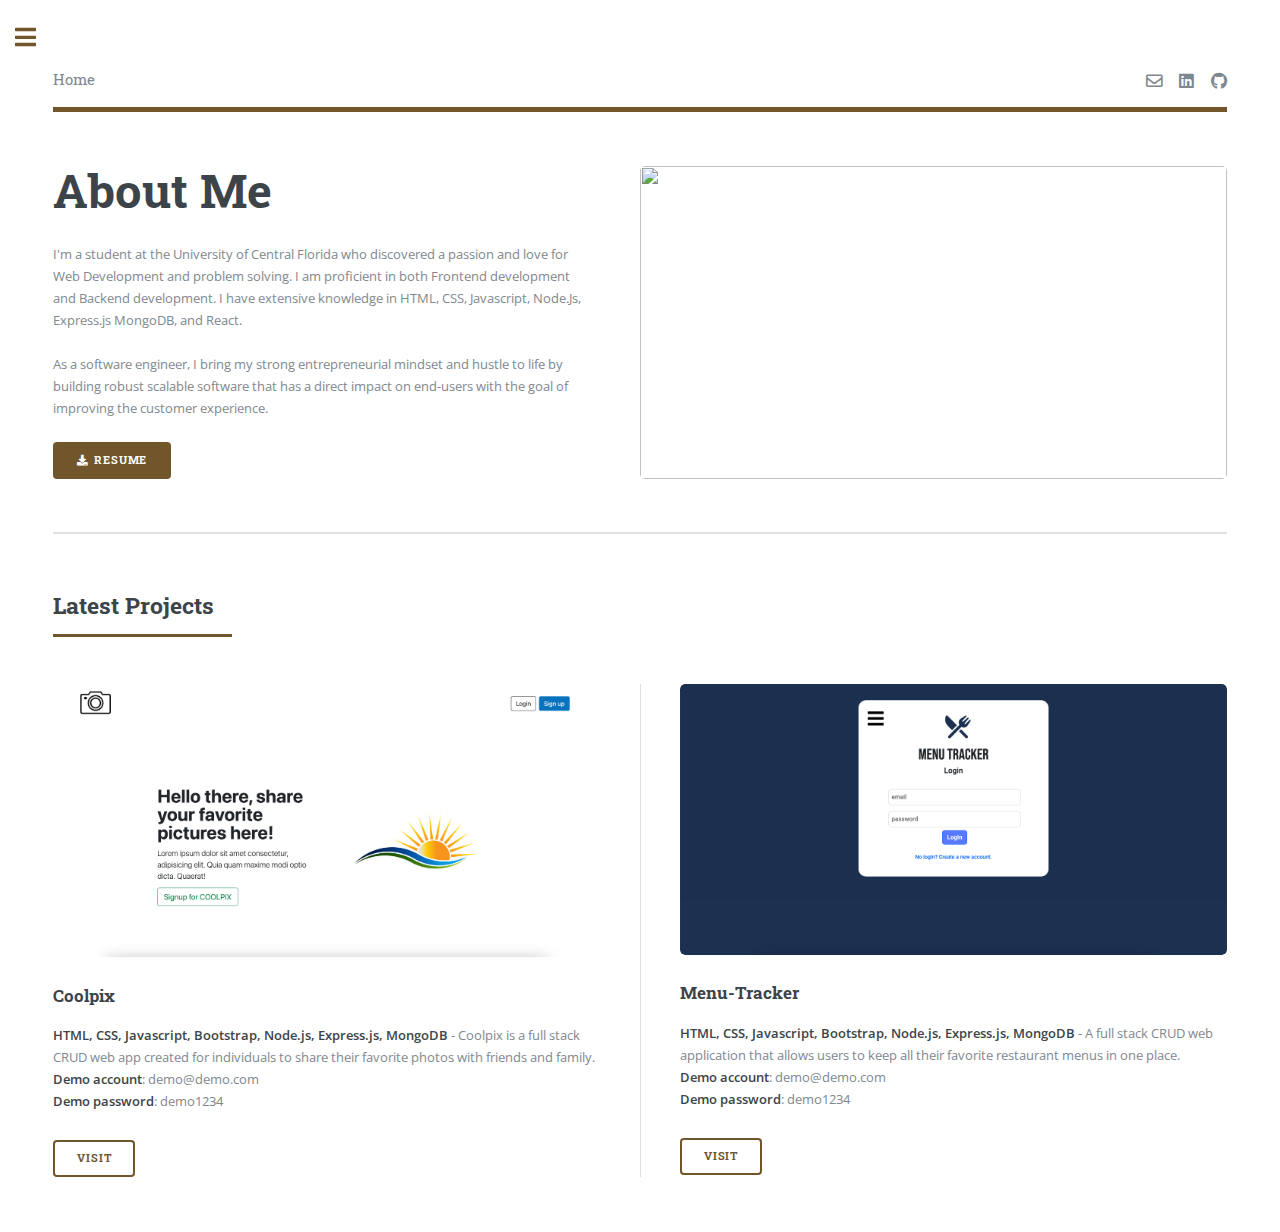
==== commit 52a5088a: "changed picture" ====
--- a/aboutme.html
+++ b/aboutme.html
@@ -56,7 +56,7 @@
 										</ul>
 									</div>
 									<span class="image object">
-										<img src="images/myphoto.jpg" alt="" />
+										<img src="images/photo.jepg" alt="" />
 									</span>
 								</section>
 
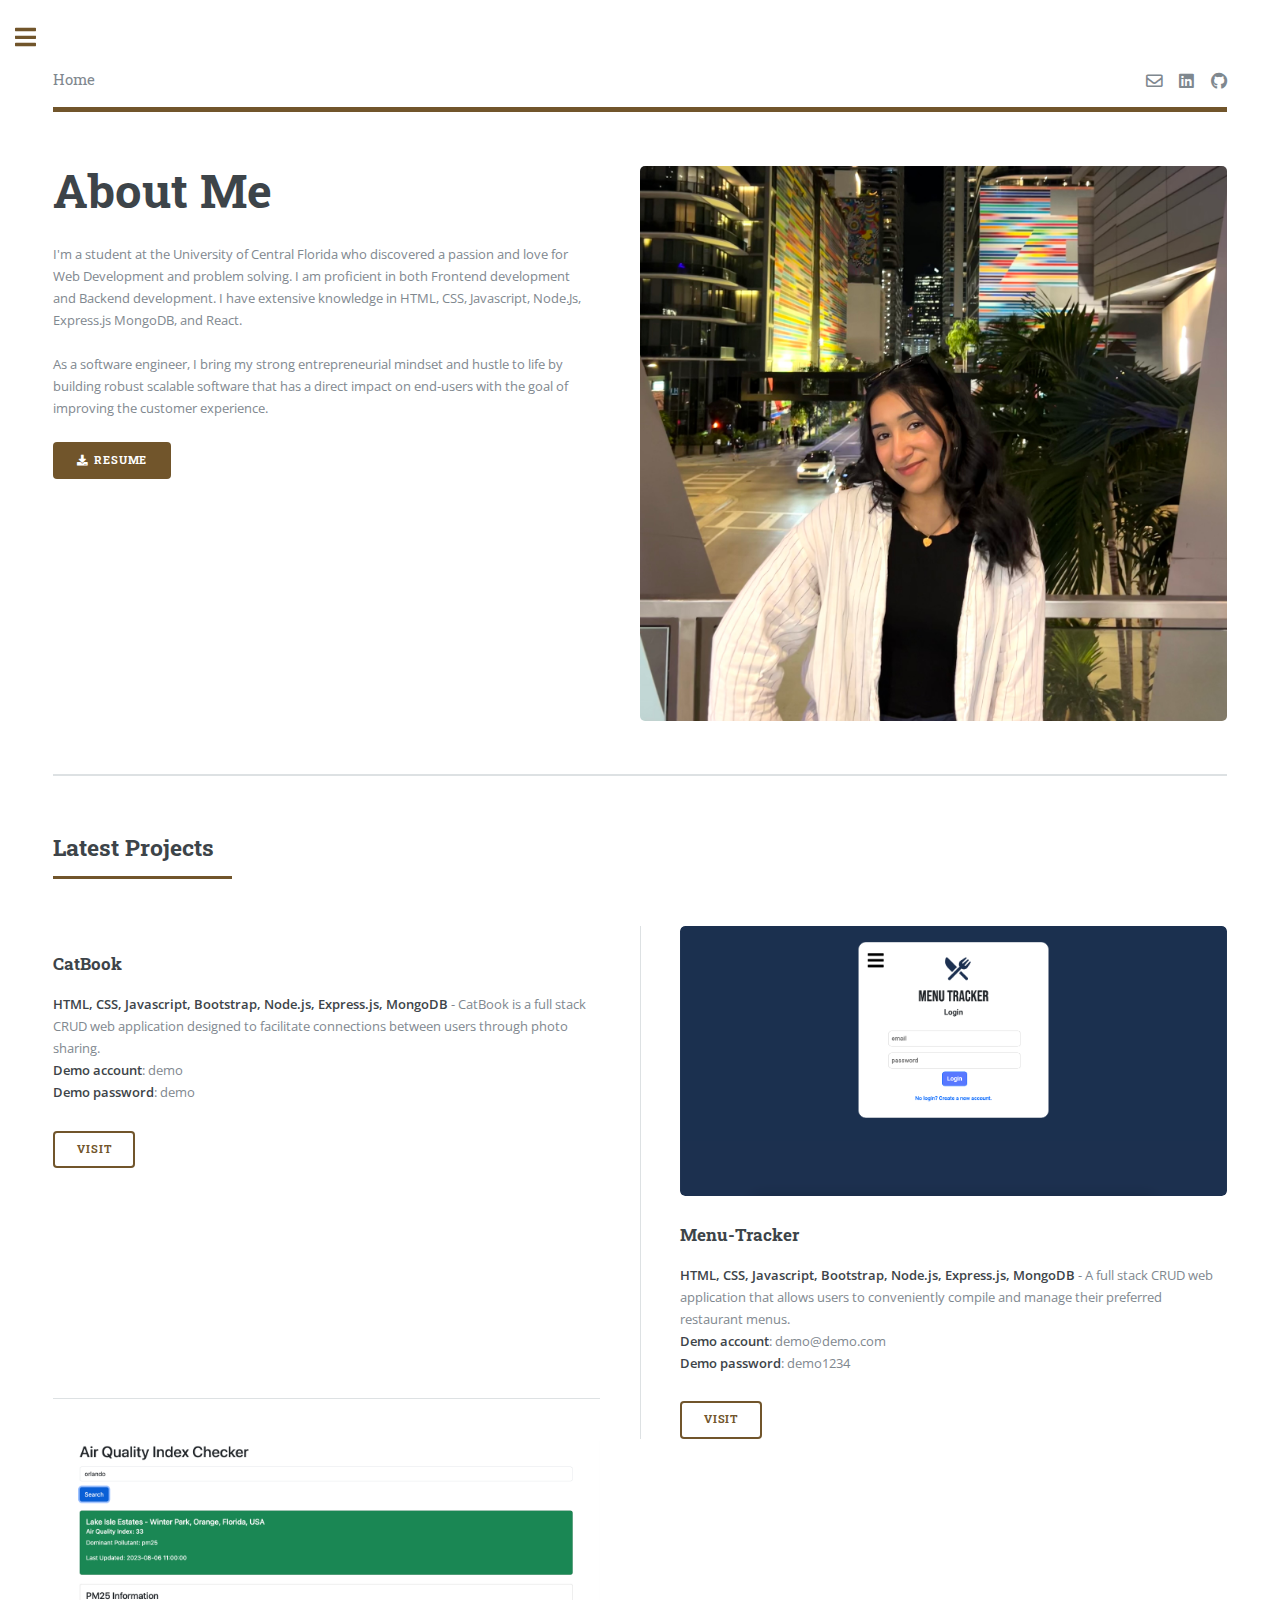
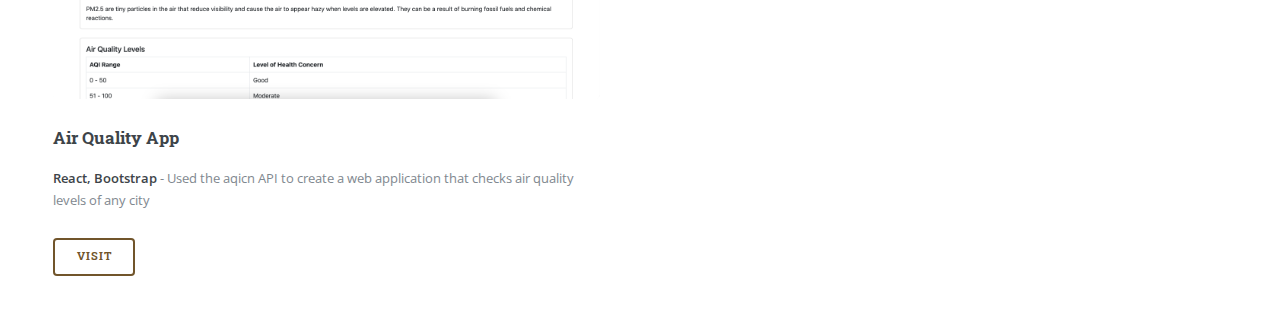
==== commit f01542ba: "fixing links" ====
--- a/aboutme.html
+++ b/aboutme.html
@@ -56,7 +56,7 @@
 										</ul>
 									</div>
 									<span class="image object">
-										<img src="images/photo.jepg" alt="" />
+										<img src="images/mypic.jpeg" alt="" />
 									</span>
 								</section>
 
@@ -69,10 +69,10 @@
 								<div class="posts">
 								<article>
 									<a a target="_blank" href="https://coolpix.onrender.com/" class="image"><img src="images/coolpix-pic.png" alt="" /></a>
-									<h3>Coolpix</h3>
-									<p><strong>HTML, CSS, Javascript, Bootstrap, Node.js, Express.js, MongoDB</strong> - Coolpix is a full stack CRUD web app created for individuals to share their favorite photos with friends and family.<br><strong>Demo account</strong>: demo@demo.com<br><strong>Demo password</strong>: demo1234</p>
+									<h3>CatBook</h3>
+									<p><strong>HTML, CSS, Javascript, Bootstrap, Node.js, Express.js, MongoDB</strong> - CatBook is a full stack CRUD web application designed to facilitate connections between users through photo sharing.<br><strong>Demo account</strong>: demo<br><strong>Demo password</strong>: demo</p>
 									<ul class="actions">
-										<li><a name="Coolpix" target="_blank" href="https://coolpix.onrender.com/" class="button">Visit</a></li>
+										<li><a name="CatBook" target="_blank" href="https://catbook-xxi5.onrender.com" class="button">Visit</a></li>
 									</ul>
 								</article>
 
@@ -80,9 +80,19 @@
 								<article>
 									<a target="_blank" href="https://menu-app-uwjg.onrender.com/" class="image"><img src="images/menutracker.png" alt="" /></a>
 									<h3>Menu-Tracker</h3>
-									<p><strong>HTML, CSS, Javascript, Bootstrap, Node.js, Express.js, MongoDB</strong> - A full stack CRUD web application that allows users to keep all their favorite restaurant menus in one place.<br><strong>Demo account</strong>: demo@demo.com<br><strong>Demo password</strong>: demo1234</p>
+									<p><strong>HTML, CSS, Javascript, Bootstrap, Node.js, Express.js, MongoDB</strong> - A full stack CRUD web application that allows users to conveniently compile and manage their preferred restaurant menus.<br><strong>Demo account</strong>: demo@demo.com<br><strong>Demo password</strong>: demo1234</p>
 									<ul class="actions">
 										<li><a name="Menu-Tracker"  target="_blank" href="https://menu-app-uwjg.onrender.com/" class="button">Visit</a></li>
+									</ul>
+								</article>
+
+
+								<article>
+									<a target="_blank" href="https://menu-app-uwjg.onrender.com/" class="image"><img src="images/airquality.png" alt="" /></a>
+									<h3>Air Quality App</h3>
+									<p><strong>React, Bootstrap</strong> - Used the aqicn API to create a web application that checks air quality levels of any city</p>
+									<ul class="actions">
+										<li><a name="Air-Quality-App"  target="_blank" href="https://air-quality-checker-app.netlify.app/" class="button">Visit</a></li>
 									</ul>
 								</article>
 							</div>
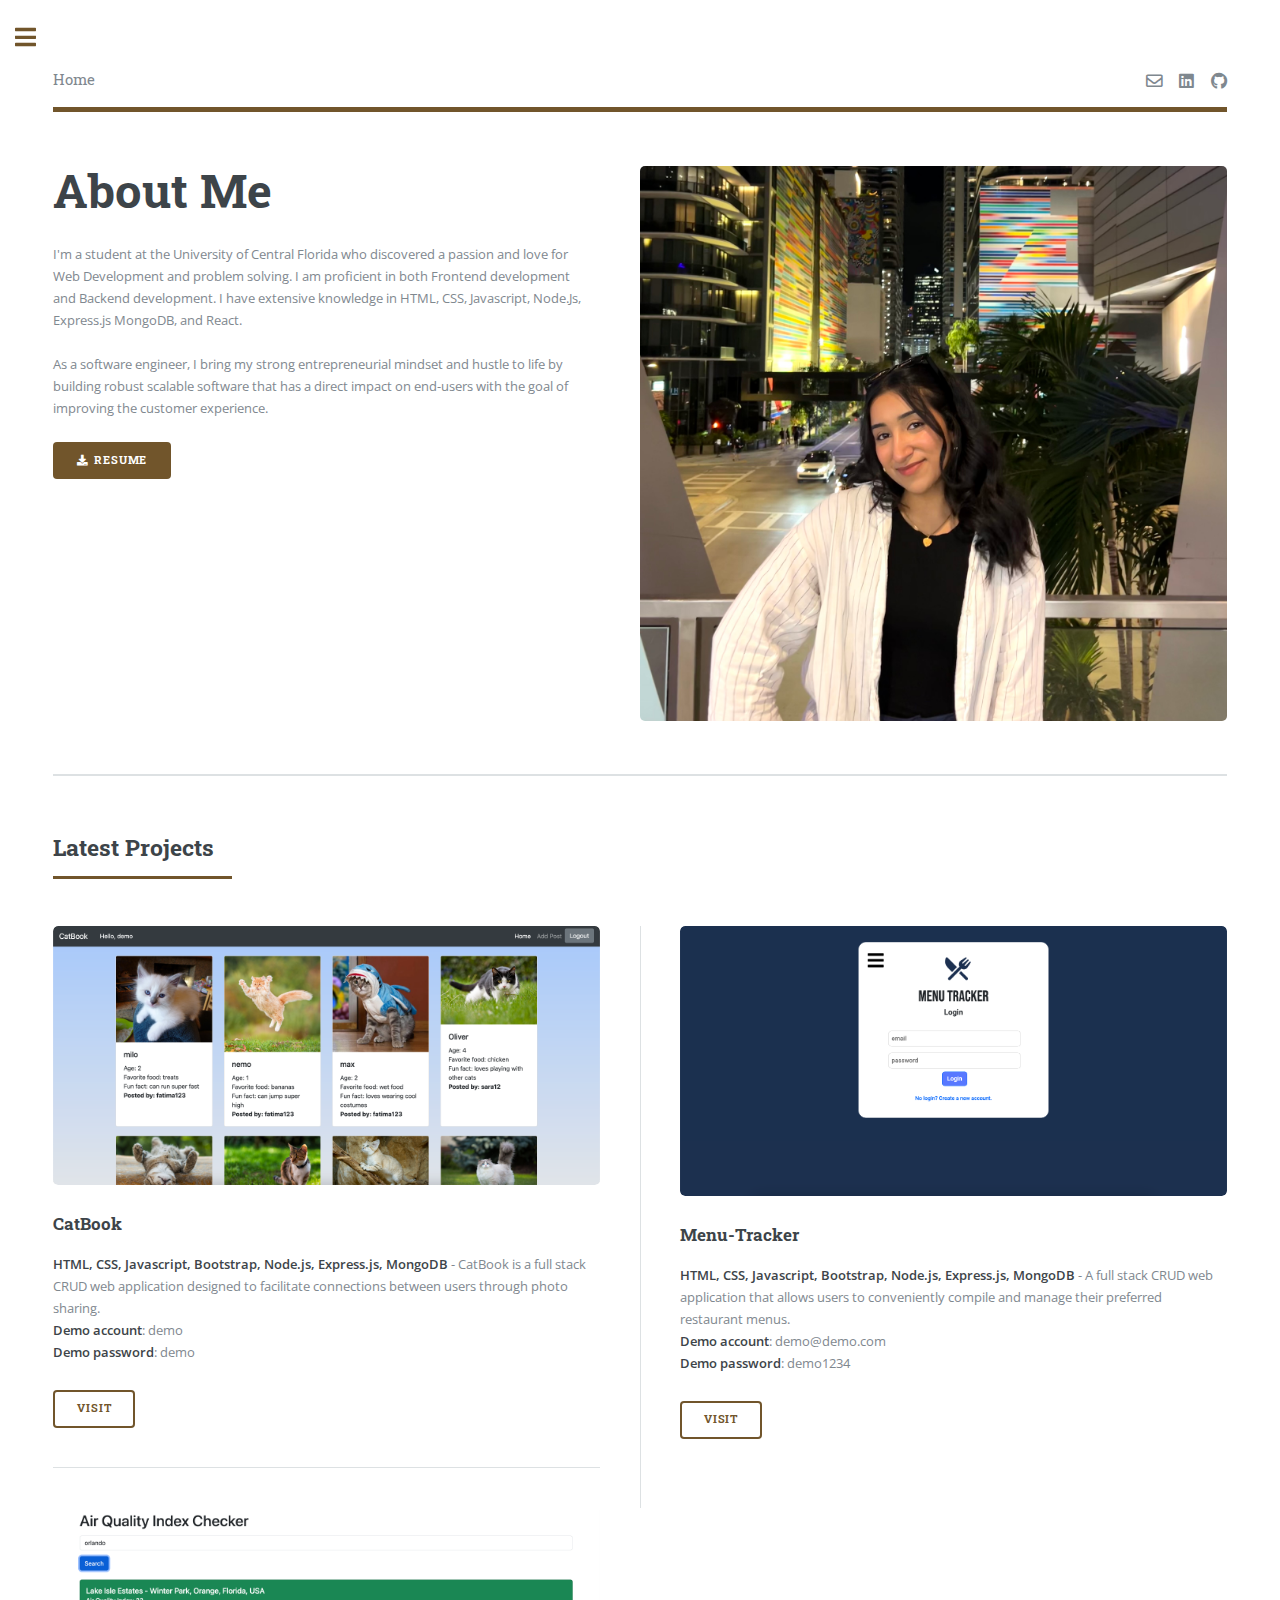
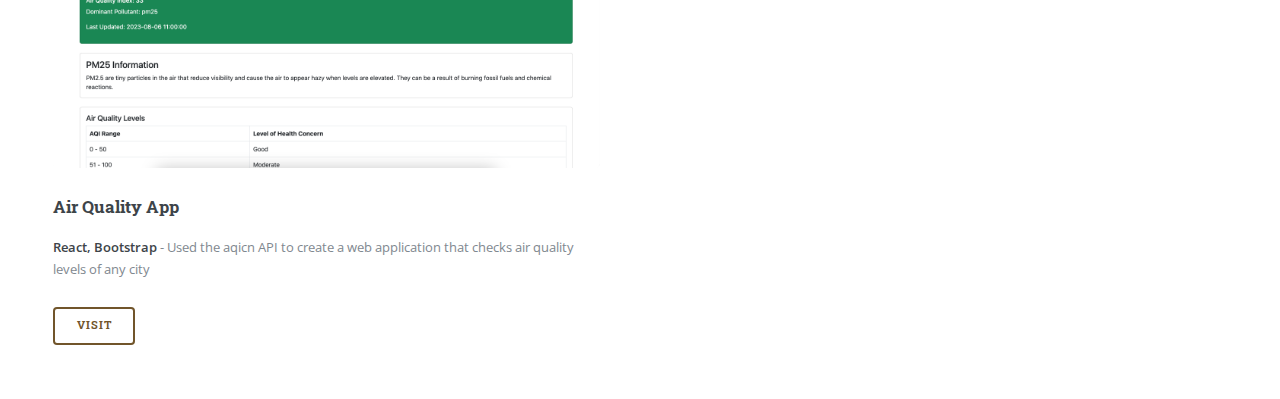
==== commit 36b8100f: "fixed image" ====
--- a/aboutme.html
+++ b/aboutme.html
@@ -68,11 +68,11 @@
 								</header>
 								<div class="posts">
 								<article>
-									<a a target="_blank" href="https://coolpix.onrender.com/" class="image"><img src="images/coolpix-pic.png" alt="" /></a>
+									<a a target="_blank" href="https://catbook-xxi5.onrender.com" class="image"><img src="images/catbook.png" alt="" /></a>
 									<h3>CatBook</h3>
 									<p><strong>HTML, CSS, Javascript, Bootstrap, Node.js, Express.js, MongoDB</strong> - CatBook is a full stack CRUD web application designed to facilitate connections between users through photo sharing.<br><strong>Demo account</strong>: demo<br><strong>Demo password</strong>: demo</p>
 									<ul class="actions">
-										<li><a name="CatBook" target="_blank" href="https://catbook-xxi5.onrender.com" class="button">Visit</a></li>
+										<li><a name="CatBook" target="_blank" href="https://github.com/fatima-basharat/catbook.git" class="button">Visit</a></li>
 									</ul>
 								</article>
 
@@ -82,7 +82,7 @@
 									<h3>Menu-Tracker</h3>
 									<p><strong>HTML, CSS, Javascript, Bootstrap, Node.js, Express.js, MongoDB</strong> - A full stack CRUD web application that allows users to conveniently compile and manage their preferred restaurant menus.<br><strong>Demo account</strong>: demo@demo.com<br><strong>Demo password</strong>: demo1234</p>
 									<ul class="actions">
-										<li><a name="Menu-Tracker"  target="_blank" href="https://menu-app-uwjg.onrender.com/" class="button">Visit</a></li>
+										<li><a name="Menu-Tracker"  target="_blank" href="https://github.com/fatima-basharat/Menu-Tracker.git" class="button">Visit</a></li>
 									</ul>
 								</article>
 
@@ -92,7 +92,7 @@
 									<h3>Air Quality App</h3>
 									<p><strong>React, Bootstrap</strong> - Used the aqicn API to create a web application that checks air quality levels of any city</p>
 									<ul class="actions">
-										<li><a name="Air-Quality-App"  target="_blank" href="https://air-quality-checker-app.netlify.app/" class="button">Visit</a></li>
+										<li><a name="Air-Quality-App"  target="_blank" href="https://github.com/fatima-basharat/Air-Quality-App.git" class="button">Visit</a></li>
 									</ul>
 								</article>
 							</div>
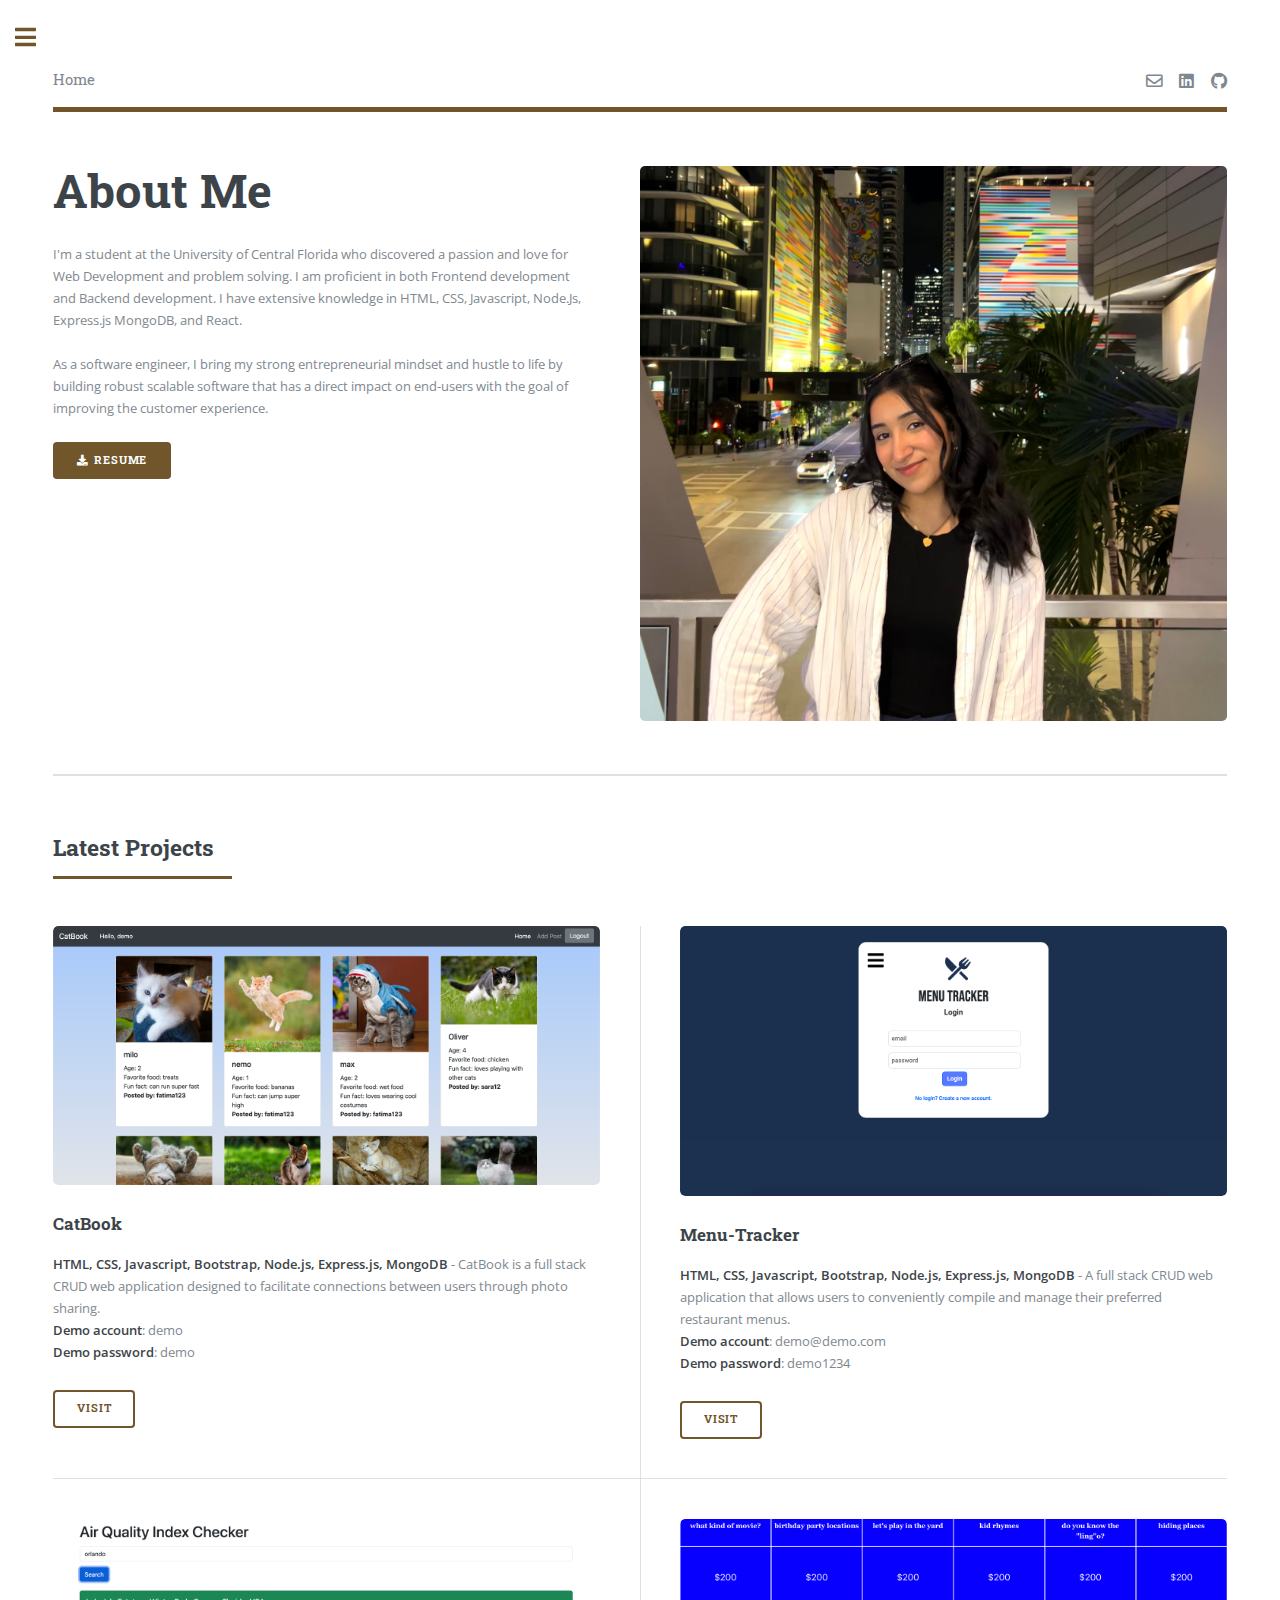
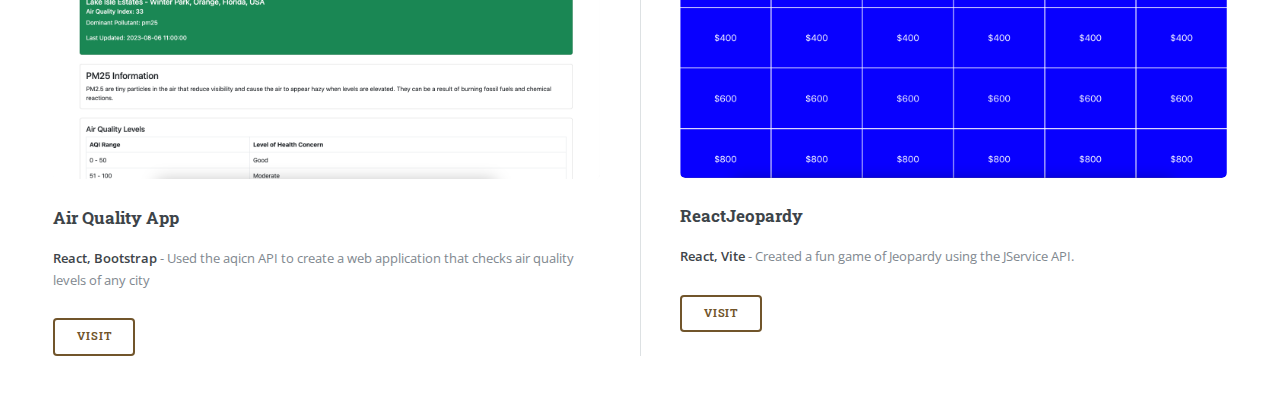
==== commit 76b2888f: "added project" ====
--- a/aboutme.html
+++ b/aboutme.html
@@ -35,7 +35,7 @@
 								<header id="header">
 									<a href="index.html" class="logo">Home</a>
 									<ul class="icons">
-										<li><a name="Send Email" title="Send Email" href="mailto:fatimabasharat@knights.ucf.edu" class="icon fa-envelope"><span class="label">Email</span></a></li>
+										<li><a name="Send Email" title="Send Email" href="mailto:basharatf@outlook.com" class="icon fa-envelope"><span class="label">Email</span></a></li>
 											<li><a title="Linked-In" target="_blank" href="https://www.linkedin.com/in/fatima-basharat-00a7381bb" class="icon brands fa-linkedin"><span class="label">Linked-In</span></a></li>
 											<li><a title="Github" target="_blank" href="https://github.com/fatima-basharat" class="icon brands fa-github"><span class="label">Github</span></a></li>
 										</ul>
@@ -95,6 +95,15 @@
 										<li><a name="Air-Quality-App"  target="_blank" href="https://github.com/fatima-basharat/Air-Quality-App.git" class="button">Visit</a></li>
 									</ul>
 								</article>
+
+								<article>
+									<a target="_blank" href="https://github.com/fatima-basharat/ReactJeopardy.git" class="image"><img src="images/ReactJeopardy.png" alt="" /></a>
+									<h3>ReactJeopardy</h3>
+									<p><strong>React, Vite</strong> - Created a fun game of Jeopardy using the JService API.</p>
+									<ul class="actions">
+										<li><a name="React-Jeopardy"  target="_blank" href="https://github.com/fatima-basharat/ReactJeopardy.git" class="button">Visit</a></li>
+									</ul>
+								</article>
 							</div>
 							</section>
 						</div>
@@ -110,7 +119,7 @@
 								</header>
 								<p>Reach out and let's start a conversation!</p>
 								<ul class="contact">
-									<li class="icon solid fa-envelope"><a name="Email" target="_blank" href="mailto:fatimabasharat@knights.ucf.edu">fatimabasharat@knights.ucf.edu</a></li>
+									<li class="icon solid fa-envelope"><a name="Email" target="_blank" href="mailto:basharatf@outlook.com">basharatf@outlook.com</a></li>
 									<li class="icon brands fa-linkedin"><a name="Linked-In" target="_blank" href="https://linkedin.com/in/fatima-basharat-00a7381bb">LinkedIn</a></li>
 									<li class="icon brands fa-github"><a name="Github" target="_blank" href="https://github.com/fatima-basharat">Github</a></li>
 							  </ul>
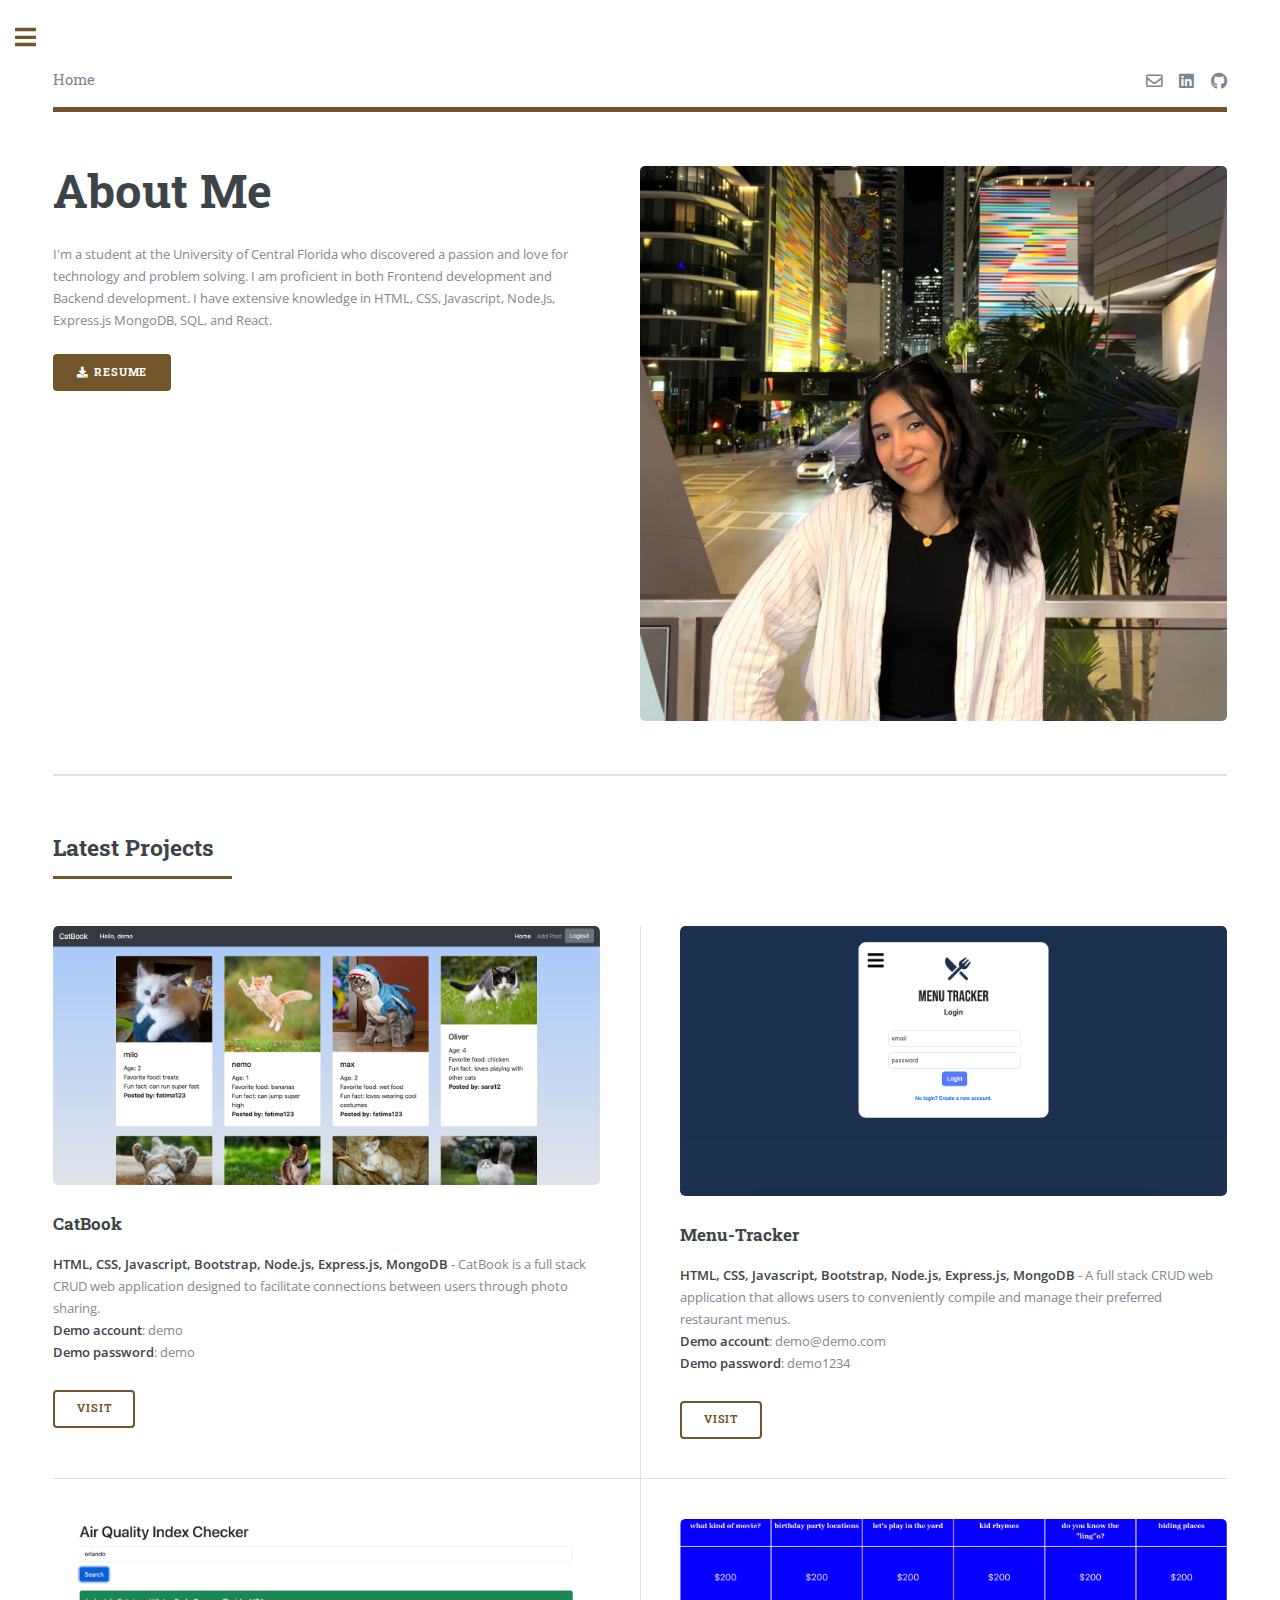
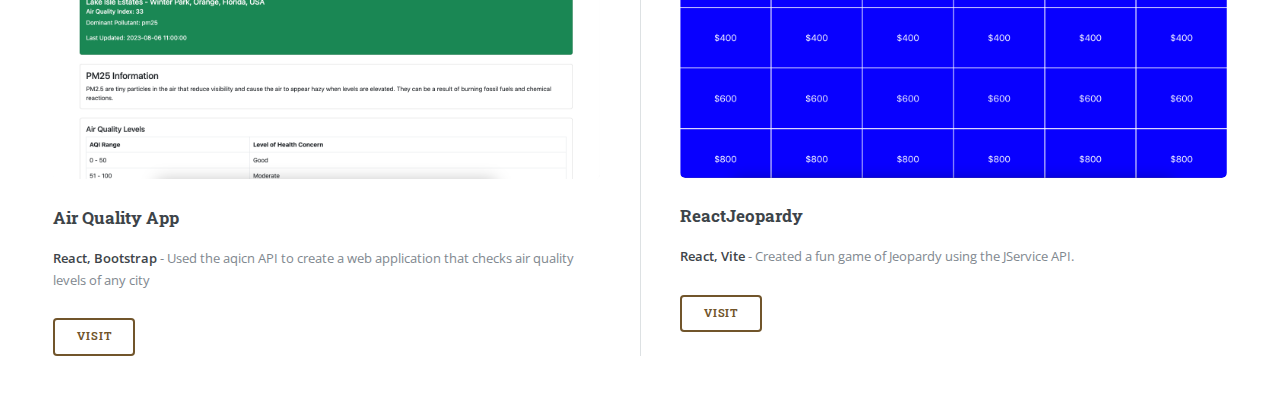
==== commit 838bfc0e: "updates" ====
--- a/aboutme.html
+++ b/aboutme.html
@@ -46,8 +46,7 @@
 									<div class="content">
 										<header>
 											<h1>About Me</h1>
-<span>I'm a student at the University of Central Florida who discovered a passion and love for Web Development and problem solving. I am proficient in both Frontend development and Backend development. I have extensive knowledge in HTML, CSS, Javascript, Node.Js, Express.js MongoDB, and React.</span><br /><br />
-<span>As a software engineer, I bring my strong entrepreneurial mindset and hustle to life by building robust scalable software that has a direct impact on end-users with the goal of improving the customer experience.</span> <br /><br />
+<span>I'm a student at the University of Central Florida who discovered a passion and love for technology and problem solving. I am proficient in both Frontend development and Backend development. I have extensive knowledge in HTML, CSS, Javascript, Node.Js, Express.js MongoDB, SQL, and React.</span><br /><br />
 
 										</header>
 										<!-- <p>Mini Del-Blurb saying why anyone would want to click on that button below and learn more about me.</p> -->
